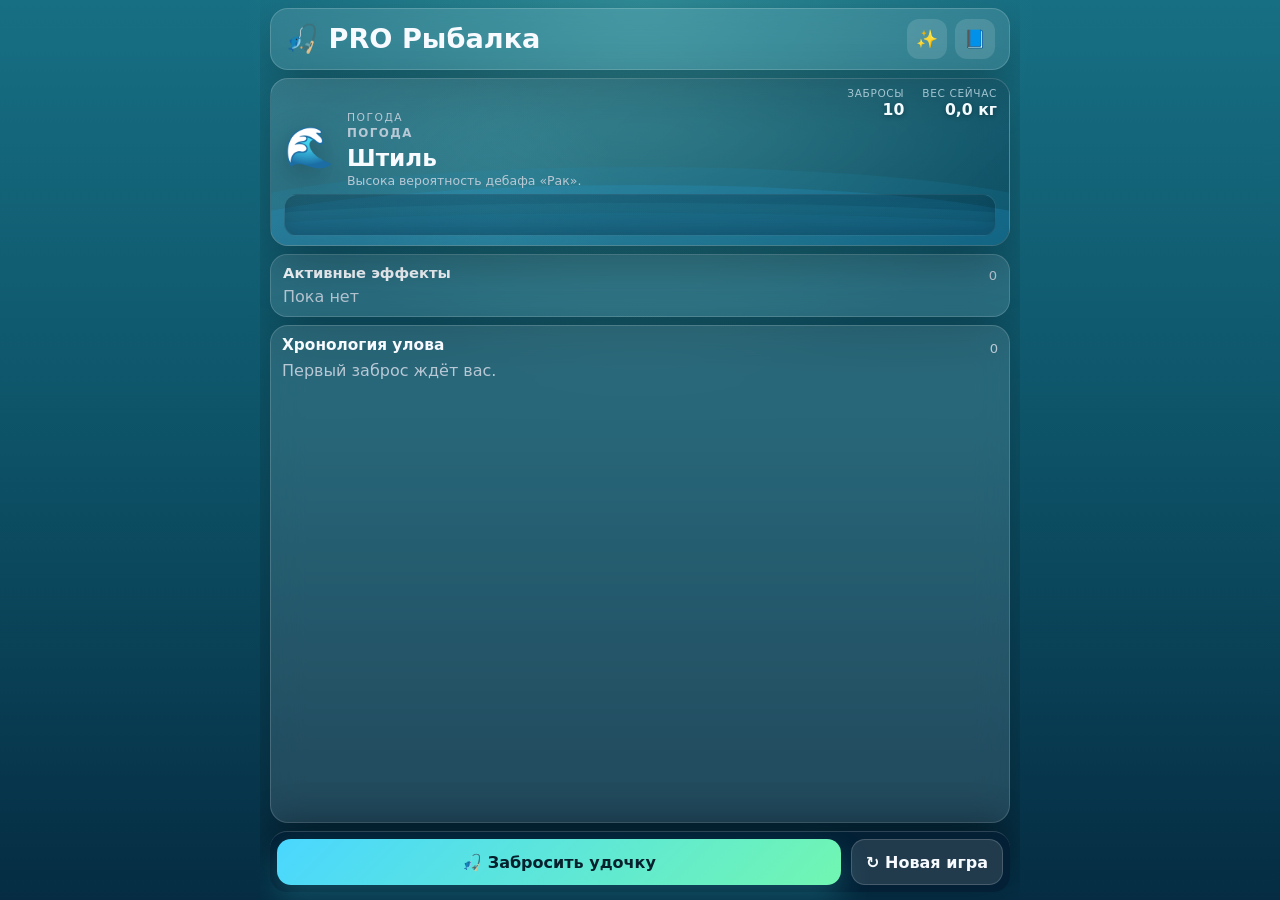
==== index.html @ 95c9e688 "Add files via upload" ====
<!doctype html>
<html lang="ru">
<head>
  <meta charset="UTF-8" />
  <meta name="viewport" content="width=device-width, initial-scale=1, viewport-fit=cover" />
  <meta name="theme-color" content="#071b2d" />
  <title>PRO Рыбалка</title>
  <link rel="stylesheet" href="style.css" />
  <script src="https://telegram.org/js/telegram-web-app.js"></script>
</head>
<body>
  <main class="app-shell">
    <header class="topbar glass">
      <div>
        <p class="eyebrow">Telegram Mini App • Browser</p>
        <h1>🎣 PRO Рыбалка</h1>
      </div>
      <div class="header-actions">
        <button id="motionBtn" class="icon-btn motion-btn" aria-label="Уменьшить анимации" title="Уменьшить анимации">✨</button>
        <button id="guideBtn" class="icon-btn" aria-label="Открыть справочник">📘</button>
      </div>
    </header>

    <section id="lakeCard" class="lake-card glass merged-weather-card">
      <div class="ambient-layer" aria-hidden="true">
        <span class="bubble bubble-1"></span><span class="bubble bubble-2"></span><span class="bubble bubble-3"></span>
        <span class="fish-shadow fish-shadow-1">◆</span><span class="fish-shadow fish-shadow-2">◆</span>
      </div>
      <div id="castArc" class="cast-arc" aria-hidden="true"></div>
      <div id="splash" class="splash" aria-hidden="true">💦</div>
      <div class="lake-stat-strip" aria-label="Статистика игровой сессии">
        <div class="lake-stat lake-stat-casts"><span>Забросы</span><strong id="castsLabel">10</strong></div>
        <div class="lake-stat lake-stat-weight"><span>Вес сейчас</span><strong id="weightLabel">0,0 кг</strong></div>
      </div>
      <div class="weather-main">
        <div id="weatherScene" class="weather-scene" aria-hidden="true">☀️</div>
        <div class="weather-copy">
          <span class="weather-kicker">Погода</span>
          <h2 id="weatherTitle">Солнечно</h2>
          <p id="weatherDescription">Высока вероятность встретить чайку.</p>
        </div>
      </div>
      <div id="arcadeLayer" class="arcade-track" aria-label="Дополнительная аркадная рыбалка">
        <span id="arcadeStatus" class="arcade-catch-status" role="status" aria-live="polite"></span>
        <span class="arcade-track-water" aria-hidden="true"></span>
      </div>
      <span id="weatherLabel" class="visually-hidden">—</span>
    </section>

    <section class="actions cast-panel">
      <button id="castBtn" class="primary-btn">🎣 Забросить удочку</button>
      <button id="restartBtn" class="secondary-btn">↻ Новая игра</button>
    </section>

    <section class="inventory glass">
      <div class="section-heading">
        <h2>Активные эффекты</h2>
        <span id="effectCount">0</span>
      </div>
      <div id="effectsList" class="chips"><span class="muted">Пока нет</span></div>
    </section>

    <section class="history glass">
      <div class="section-heading">
        <h2>Хронология улова</h2>
        <span id="historyCount">0</span>
      </div>
      <div id="historyScroll" class="history-scroll">
        <ol id="historyList" class="history-list"></ol>
        <div id="emptyHistory" class="empty-state">Первый заброс ждёт вас.</div>
        <div id="resultCard" class="result-card hidden"></div>
      </div>
    </section>
  </main>


  <dialog id="guideDialog" class="modal">
    <div class="modal-card wide">
      <button class="close-btn" data-close="guideDialog" aria-label="Закрыть">×</button>
      <h2>Справочник</h2>
      <nav id="guideTabs" class="tabs"></nav>
      <div id="guideContent" class="guide-content"></div>
    </div>
  </dialog>

  <dialog id="choiceDialog" class="modal">
    <div class="modal-card">
      <h2 id="choiceTitle">Выбор</h2>
      <p id="choiceText"></p>
      <div id="choiceButtons" class="choice-buttons"></div>
    </div>
  </dialog>

  <div id="effectOverlay" class="effect-overlay" aria-hidden="true">
    <div id="effectBackdrop" class="effect-backdrop"></div>
    <div id="effectParticles" class="effect-particles"></div>
    <div id="effectIcon" class="effect-icon"></div>
    <div id="effectTitle" class="effect-title"></div>
    <div id="effectSubtitle" class="effect-subtitle"></div>
  </div>
  <div id="weatherFx" class="weather-fx" aria-hidden="true"></div>
  <div id="toast" class="toast" role="status" aria-live="polite"></div>

  <script src="script.js"></script>
</body>
</html>
---- style.css ----
:root {
  color-scheme: dark;
  --bg: #071b2d;
  --bg-soft: #0d2940;
  --card: rgba(255,255,255,.11);
  --line: rgba(255,255,255,.17);
  --text: #f7fbff;
  --muted: #b9c8d5;
  --accent: #4ad7ff;
  --accent-2: #71f6b1;
  --danger: #ff6464;
  --shadow: 0 18px 50px rgba(0,0,0,.28);
}
* { box-sizing: border-box; }
html { min-height: 100%; background: var(--bg); }
body {
  margin: 0;
  min-height: 100vh;
  min-height: var(--tg-viewport-stable-height, 100vh);
  font-family: Inter, ui-sans-serif, system-ui, -apple-system, BlinkMacSystemFont, "Segoe UI", sans-serif;
  color: var(--tg-theme-text-color, var(--text));
  background:
    radial-gradient(circle at 20% 0%, rgba(65,190,255,.26), transparent 34%),
    radial-gradient(circle at 90% 18%, rgba(113,246,177,.15), transparent 30%),
    linear-gradient(180deg, var(--tg-theme-bg-color, #071b2d), #06131f 78%);
}
button { font: inherit; }
button:focus-visible { outline: 3px solid rgba(74,215,255,.55); outline-offset: 2px; }
.app-shell { width: min(760px, 100%); margin: 0 auto; padding: calc(14px + env(safe-area-inset-top)) 14px calc(118px + env(safe-area-inset-bottom)); }
.glass { background: var(--card); border: 1px solid var(--line); backdrop-filter: blur(16px); -webkit-backdrop-filter: blur(16px); box-shadow: var(--shadow); }
.topbar { display: flex; justify-content: space-between; gap: 14px; align-items: center; border-radius: 22px; padding: 16px 18px; }
h1,h2,p { margin-top: 0; }
h1 { margin-bottom: 0; font-size: clamp(1.55rem, 5vw, 2.2rem); }
.eyebrow { margin-bottom: 5px; color: var(--muted); font-size: .74rem; text-transform: uppercase; letter-spacing: .12em; }
.icon-btn,.close-btn { border: 0; cursor: pointer; color: white; background: rgba(255,255,255,.13); }
.icon-btn { width: 48px; height: 48px; border-radius: 15px; font-size: 1.35rem; }
.status-grid { display: grid; grid-template-columns: repeat(3, 1fr); gap: 10px; margin: 12px 0; }
.sticky-status { position: sticky; top: env(safe-area-inset-top, 0); z-index: 55; padding: 8px; margin-inline: -8px; border-radius: 20px; background: rgba(5,38,65,.88); border: 1px solid rgba(255,255,255,.13); backdrop-filter: blur(14px); -webkit-backdrop-filter: blur(14px); box-shadow: 0 10px 28px rgba(0,0,0,.24); }
.status-card { border-radius: 18px; padding: 13px; min-width: 0; }
.status-card span { display: block; color: var(--muted); font-size: .77rem; margin-bottom: 4px; }
.status-card strong { display: block; overflow: hidden; text-overflow: ellipsis; white-space: nowrap; }
.lake-card { position: relative; overflow: hidden; min-height: 160px; display: flex; align-items: center; gap: 18px; padding: 22px; border-radius: 24px; }
.lake-card::after { content:""; position:absolute; inset:auto -10% -55px; height:115px; border-radius:50%; background:rgba(32,151,199,.34); box-shadow: 0 -18px 0 rgba(30,139,181,.15); }
.lake-card > * { position: relative; z-index: 1; }
.weather-scene { font-size: 4rem; filter: drop-shadow(0 8px 14px rgba(0,0,0,.25)); }
.lake-card h2 { margin-bottom: 5px; }
.lake-card p { color: var(--muted); margin-bottom: 0; line-height: 1.45; }
.actions { display:grid; grid-template-columns: 1fr auto; gap: 10px; margin: 12px 0; }
.cast-panel { position: fixed; left: 50%; bottom: 0; z-index: 65; width: min(760px, 100%); transform: translateX(-50%); margin: 0; padding: 10px 14px calc(10px + env(safe-area-inset-bottom, 0)); background: rgba(4,32,54,.94); border-top: 1px solid rgba(255,255,255,.16); backdrop-filter: blur(15px); -webkit-backdrop-filter: blur(15px); box-shadow: 0 -12px 34px rgba(0,0,0,.3); }
body.game-finished .cast-panel { display:none; }
body.test-build.game-finished .cast-panel { display:grid; grid-template-columns:0 1fr; }
body.test-build.game-finished #castBtn { visibility:hidden; pointer-events:none; min-width:0; padding:0; border:0; }
body.game-finished .app-shell { padding-bottom: calc(30px + env(safe-area-inset-bottom)); }
.primary-btn,.secondary-btn { border:0; border-radius:18px; min-height:56px; padding: 13px 18px; font-weight:800; cursor:pointer; transition: transform .16s ease, filter .16s ease, opacity .16s ease; }
.primary-btn { color:#04202d; background:linear-gradient(135deg, var(--accent), var(--accent-2)); box-shadow:0 14px 30px rgba(60,218,227,.23); }
.secondary-btn { color:var(--text); background:rgba(255,255,255,.12); border:1px solid var(--line); }
.primary-btn:active,.secondary-btn:active { transform:scale(.98); }
.primary-btn:disabled { opacity:.45; cursor:not-allowed; }
.inventory,.history { border-radius:22px; padding:17px; margin-top:12px; }
.section-heading { display:flex; align-items:center; justify-content:space-between; gap:12px; }
.section-heading h2 { margin-bottom:12px; font-size:1.05rem; }
.section-heading span { color:var(--muted); font-size:.82rem; }
.chips { display:flex; flex-wrap:wrap; gap:7px; }
.chip { padding:7px 9px; border-radius:999px; font-size:.78rem; background:rgba(255,255,255,.12); border:1px solid var(--line); }
.muted,.empty-state { color:var(--muted); }
.history-scroll { max-height: 46vh; min-height: 120px; overflow-y: auto; overscroll-behavior: contain; scroll-behavior: smooth; padding-right: 4px; scrollbar-gutter: stable; }
.history-list { list-style:none; margin:0; padding:0; display:grid; gap:8px; }
.history-item { position:relative; overflow:hidden; border-left:4px solid rgba(255,255,255,.34); background:rgba(0,0,0,.13); border-radius:13px; padding:11px 12px; line-height:1.4; animation:rise .25s ease both; }
.history-item small { display:block; color:var(--muted); margin-top:3px; }
.type-fish { color:#fff; text-shadow:-1px -1px 0 #000,1px -1px 0 #000,-1px 1px 0 #000,1px 1px 0 #000; border-left-color:#fff; }
.history-item.type-fish.is-eaten { color:#6f7b84; border-left-color:#4c5962; background:rgba(3,10,16,.48); opacity:.82; filter:saturate(.25) brightness(.7); text-shadow:0 1px 1px #000; }
.history-item.type-fish.is-eaten strong { text-decoration:line-through; text-decoration-thickness:1px; }
.history-item.type-fish.is-eaten small { color:#65717a; }
.type-trash { color:#b9b9b9; border-left-color:#858585; }
.type-bonus { color:#70f49d; text-shadow:0 1px 0 #000; border-left-color:#70f49d; }
.type-epic { color:#c78aff; text-shadow:0 1px 0 #000; border-left-color:#bd66ff; }
.type-legendary { color:#ff9b43; text-shadow:0 1px 0 #000; border-left-color:#ff8d2e; }
.type-debuff { color:#ff6d6d; text-shadow:0 1px 0 #000; border-left-color:#ff4d4d; }
.type-event { color:#ffe178; border-left-color:#ffe178; }
.gold-add { display:inline-block; color:#aaff9a; font-weight:950; text-shadow:0 2px 5px #001; animation:goldGainInline .95s ease-out both; }
.result-card { margin-top:16px; padding:18px; border-radius:18px; color:#15222b; background:rgba(255,255,255,.88); box-shadow:0 14px 32px rgba(0,0,0,.2); }
.result-card h3 { margin:0 0 8px; font-size:1.3rem; }
.result-card ul { padding-left:20px; }
.hidden { display:none !important; }
.modal { width:100%; max-width:none; height:100%; max-height:none; border:0; padding:12px; background:rgba(1,9,15,.66); color:var(--text); }
.modal::backdrop { background:rgba(1,9,15,.7); backdrop-filter:blur(5px); }
.modal[open] { display:grid; place-items:center; }
.modal-card { width:min(520px,100%); max-height:min(86vh,760px); overflow:auto; position:relative; border-radius:24px; padding:22px; background:#102b40; border:1px solid rgba(255,255,255,.18); box-shadow:var(--shadow); }
.modal-card.wide { width:min(720px,100%); }
.close-btn { position:sticky; float:right; top:0; width:38px; height:38px; border-radius:12px; font-size:1.5rem; z-index:3; }
.tabs { display:flex; gap:7px; overflow-x:auto; padding-bottom:9px; margin-bottom:10px; scrollbar-width:none; }
.tabs button { flex:0 0 auto; border:1px solid var(--line); border-radius:999px; color:var(--text); background:rgba(255,255,255,.08); padding:8px 11px; cursor:pointer; }
.tabs button.active { color:#05202d; background:var(--accent-2); }
.guide-content { line-height:1.52; }
.guide-content article { background:rgba(255,255,255,.07); border:1px solid rgba(255,255,255,.1); border-radius:15px; padding:13px; margin:8px 0; }
.guide-content h3 { margin:0 0 4px; font-size:1rem; }
.guide-content p { margin:0; color:#d1dce5; }
.choice-buttons { display:grid; gap:9px; margin-top:16px; }
.choice-buttons button { min-height:48px; border:0; border-radius:14px; cursor:pointer; font-weight:750; color:#06202e; background:linear-gradient(135deg,var(--accent),var(--accent-2)); }
.toast { position:fixed; z-index:99; left:50%; bottom:calc(20px + env(safe-area-inset-bottom)); transform:translate(-50%,30px); opacity:0; width:min(90%,520px); pointer-events:none; padding:12px 16px; border-radius:15px; background:#f8fbff; color:#112330; box-shadow:var(--shadow); transition:.22s ease; text-align:center; font-weight:700; }
.toast.show { opacity:1; transform:translate(-50%,0); }
@keyframes rise { from { opacity:0; transform:translateY(6px); } }
@media (max-width:560px) {
  .status-grid { grid-template-columns:1fr 1fr; }
  .status-card:first-child { grid-column:1 / -1; }
  .actions { grid-template-columns:1fr; }
  .lake-card { align-items:flex-start; }
  .weather-scene { font-size:3.2rem; }
}

/* Итог игровой сессии */
.result-card {
  text-align: center;
  color: #f4fdff;
  background:
    radial-gradient(circle at 18% 15%, rgba(91, 220, 255, .28), transparent 34%),
    linear-gradient(135deg, rgba(8, 82, 170, .78), rgba(0, 190, 176, .68));
  border: 1px solid rgba(173, 246, 255, .45);
  backdrop-filter: blur(14px);
  -webkit-backdrop-filter: blur(14px);
  box-shadow: 0 18px 42px rgba(0, 28, 67, .38), inset 0 1px 0 rgba(255,255,255,.24);
}
.result-card h3 { font-size: clamp(1.35rem, 5vw, 1.85rem); text-shadow: 0 2px 8px rgba(0,0,0,.42); }
.result-achievements-title { margin-top: 14px; font-size: 1.12rem; font-weight: 900; }
.result-achievements { list-style: none; padding: 0; margin: 10px 0 14px; display: grid; gap: 7px; }
.result-achievements li { color: #ffd34e; font-weight: 900; text-shadow: -1px -1px 0 #4b3200, 1px -1px 0 #4b3200, -1px 1px 0 #4b3200, 1px 1px 0 #4b3200; }
.result-none { margin: 9px 0 15px; color: rgba(255,255,255,.85); }
.result-date {
  display: inline-block;
  max-width: 100%;
  margin-top: 14px;
  padding: 10px 16px;
  border-radius: 14px;
  font-size: clamp(1rem, 4vw, 1.15rem);
  font-weight: 900;
  line-height: 1.35;
  color: #073b5c;
  background: rgba(235, 241, 244, .90);
  border: 1px solid rgba(7, 59, 92, .25);
  text-shadow:
    0 1px 0 rgba(255, 255, 255, .90),
    0 1px 2px rgba(0, 0, 0, .20);
  box-shadow:
    inset 0 1px 0 rgba(255, 255, 255, .70),
    0 5px 14px rgba(0, 32, 58, .18);
}
.type-weather { color:#ffe178; border-left-color:#ffcb38; }
.type-angus { color:#ffd29a; border-left-color:#c98c48; }
.secondary-btn:disabled { opacity:.45; cursor:not-allowed; }

/* Визуальные эффекты */
.header-actions { display:flex; gap:8px; }
.motion-btn.is-reduced { filter:grayscale(1); opacity:.66; }
body { overflow-x:hidden; }
body::before { content:""; position:fixed; inset:0; pointer-events:none; z-index:-1; opacity:.55; background:linear-gradient(120deg, transparent 0 45%, rgba(83,222,255,.08) 50%, transparent 55%); background-size:240% 100%; animation:waterShimmer 9s linear infinite; }
.lake-card { isolation:isolate; transition:background .55s ease, box-shadow .55s ease, transform .35s ease; }
.lake-card::before { content:""; position:absolute; inset:0; z-index:0; opacity:.42; background:radial-gradient(circle at 30% 80%, rgba(110,241,255,.18), transparent 25%); animation:lakeGlow 4s ease-in-out infinite; }
.ambient-layer { position:absolute; inset:0; z-index:0; overflow:hidden; pointer-events:none; }
.bubble { position:absolute; bottom:-18px; width:9px; height:9px; border:1px solid rgba(210,250,255,.65); border-radius:50%; animation:bubbleRise 6s linear infinite; }
.bubble-1 { left:18%; animation-delay:-1s; }
.bubble-2 { left:68%; width:13px; height:13px; animation-delay:-3.5s; animation-duration:8s; }
.bubble-3 { left:84%; width:6px; height:6px; animation-delay:-5s; animation-duration:5s; }
.fish-shadow { position:absolute; bottom:14px; opacity:.18; color:#b5f7ff; font-size:1.1rem; transform:scaleX(2.4) rotate(8deg); animation:swim 10s linear infinite; }
.fish-shadow-1 { left:-12%; }
.fish-shadow-2 { left:-20%; bottom:38px; animation-delay:-5s; animation-duration:14s; }
.cast-arc { position:absolute; z-index:3; width:150px; height:100px; right:28%; top:18px; border-top:3px solid rgba(224,250,255,.9); border-radius:50%; opacity:0; transform:rotate(-20deg) scale(.4); transform-origin:right bottom; }
.splash { position:absolute; z-index:4; right:18%; bottom:22px; font-size:2rem; opacity:0; filter:drop-shadow(0 5px 8px rgba(0,0,0,.35)); }
.lake-card.is-casting { animation:rodTug .7s ease; }
.lake-card.is-casting .cast-arc { animation:castArc .72s ease-out; }
.lake-card.is-casting .splash { animation:splashPop .8s .35s ease-out; }
.primary-btn.is-casting { animation:buttonCast .7s ease; }
.primary-btn.is-casting::after { content:""; position:absolute; inset:-5px; border-radius:22px; border:2px solid rgba(94,242,255,.7); animation:ring .7s ease-out; }
.primary-btn { position:relative; overflow:visible; }
.history-item.is-new { animation:historyReveal .55s cubic-bezier(.2,.8,.2,1) both; }
.history-item.type-fish.is-new { box-shadow:0 0 24px rgba(255,255,255,.17); }
.history-item.type-bonus.is-new { box-shadow:0 0 28px rgba(91,255,152,.2); }
.history-item.type-debuff.is-new { animation:historyReveal .4s ease both, dangerShake .35s .18s ease; box-shadow:0 0 28px rgba(255,74,74,.22); }
.history-item.type-epic.is-new { box-shadow:0 0 30px rgba(187,87,255,.3); }
.history-item.type-legendary.is-new { box-shadow:0 0 34px rgba(255,147,45,.35); }
.weather-scene.weather-pop { animation:weatherIconPop .75s ease; }
.weather-fx { position:fixed; inset:0; z-index:70; pointer-events:none; opacity:0; }
.weather-fx.show { animation:weatherFlash 1s ease both; }
.weather-fx.rain, .weather-fx.thunder, .weather-fx.storm { background-image:repeating-linear-gradient(100deg, transparent 0 18px, rgba(190,235,255,.22) 19px 21px, transparent 22px 34px); background-size:160% 160%; animation:rainSweep 1.1s linear both; }
.weather-fx.golden { background:radial-gradient(circle at 50% 60%, rgba(255,208,78,.48), transparent 52%); }
.weather-fx.fog { background:linear-gradient(90deg, transparent, rgba(235,248,255,.56), transparent); animation:fogSweep 1.2s ease both; }
.weather-fx.eclipse { background:radial-gradient(circle at 50% 30%, transparent 0 8%, rgba(5,8,20,.75) 11% 100%); }
.weather-fx.sunny { background:radial-gradient(circle at 74% 10%, rgba(255,231,115,.5), transparent 35%); }
.weather-fx.calm { background:linear-gradient(180deg, transparent 45%, rgba(76,209,234,.22) 46% 58%, transparent 59%); }
.effect-overlay { position:fixed; inset:0; z-index:90; display:grid; place-items:center; pointer-events:none; opacity:0; visibility:hidden; }
.effect-overlay.show { opacity:1; visibility:visible; }
.effect-backdrop { position:absolute; inset:0; background:rgba(0,10,22,.64); backdrop-filter:blur(4px); -webkit-backdrop-filter:blur(4px); }
.effect-overlay.minor .effect-backdrop { background:rgba(0,12,22,.25); backdrop-filter:blur(1px); }
.effect-icon,.effect-title,.effect-subtitle { position:relative; z-index:2; text-align:center; }
.effect-icon { font-size:clamp(4rem,18vw,8rem); filter:drop-shadow(0 12px 28px rgba(0,0,0,.45)); animation:iconReveal .85s cubic-bezier(.2,.9,.2,1); }
.effect-title { margin-top:12px; padding:0 20px; font-size:clamp(1.25rem,6vw,2.35rem); font-weight:950; letter-spacing:.04em; text-shadow:0 4px 18px rgba(0,0,0,.7); animation:titleReveal .7s .12s both; }
.effect-subtitle { max-width:90%; margin-top:7px; color:#dcf8ff; font-weight:700; animation:titleReveal .7s .2s both; }
.effect-overlay.epic .effect-backdrop { background:radial-gradient(circle, rgba(130,36,188,.42), rgba(0,7,18,.82)); }
.effect-overlay.legendary .effect-backdrop { background:radial-gradient(circle, rgba(255,139,30,.42), rgba(22,8,0,.86)); }
.effect-overlay.giant .effect-backdrop { background:radial-gradient(circle at 50% 80%, rgba(29,147,202,.5), rgba(0,7,16,.8)); }
.effect-overlay.debuff .effect-backdrop { background:radial-gradient(circle, rgba(180,20,35,.34), rgba(10,0,3,.72)); }
.effect-overlay.angus .effect-backdrop { background:linear-gradient(135deg, rgba(17,34,42,.82), rgba(78,54,26,.7)); }
.effect-overlay.achievement .effect-backdrop { background:radial-gradient(circle, rgba(0,183,173,.36), rgba(0,17,38,.82)); }
.effect-particles { position:absolute; inset:0; z-index:1; overflow:hidden; }
.particle { position:absolute; left:50%; top:50%; font-size:1.4rem; animation:particleBurst 1.25s ease-out both; transform-origin:center; }
.result-card.is-revealing { animation:resultReveal .8s cubic-bezier(.16,.8,.2,1) both; }
.result-card.is-revealing .result-achievements li { animation:achievementLine .55s ease both; animation-delay:calc(var(--i) * 80ms + 350ms); }
.result-total-number { display:inline-block; min-width:4ch; }

body.reduce-motion *, body.reduce-motion *::before, body.reduce-motion *::after { animation-duration:.001ms !important; animation-iteration-count:1 !important; transition-duration:.001ms !important; }
body.reduce-motion .bubble, body.reduce-motion .fish-shadow, body.reduce-motion::before { display:none; }
@keyframes waterShimmer { to { background-position:-240% 0; } }
@keyframes lakeGlow { 50% { opacity:.75; transform:scale(1.05); } }
@keyframes bubbleRise { to { transform:translateY(-210px) scale(1.5); opacity:0; } }
@keyframes swim { to { left:115%; transform:scaleX(2.4) rotate(-6deg); } }
@keyframes rodTug { 35% { transform:rotate(-1.2deg) scale(1.01); } 70% { transform:rotate(.6deg); } }
@keyframes castArc { 0%{opacity:0;transform:rotate(-35deg) scale(.25)} 35%{opacity:1} 100%{opacity:0;transform:rotate(12deg) scale(1.15)} }
@keyframes splashPop { 0%{opacity:0;transform:translateY(12px) scale(.3)} 45%{opacity:1;transform:translateY(-8px) scale(1.25)} 100%{opacity:0;transform:translateY(-22px) scale(.85)} }
@keyframes buttonCast { 35%{transform:translateY(2px) scale(.97)} 70%{transform:translateY(-2px) scale(1.02)} }
@keyframes ring { to{opacity:0;transform:scale(1.18)} }
@keyframes historyReveal { from{opacity:0;transform:translateY(18px) scale(.97)} 65%{transform:translateY(-2px) scale(1.01)} }
@keyframes dangerShake { 25%{transform:translateX(-5px)} 50%{transform:translateX(5px)} 75%{transform:translateX(-3px)} }
@keyframes weatherIconPop { 50%{transform:scale(1.35) rotate(8deg)} }
@keyframes weatherFlash { 0%{opacity:0} 35%{opacity:1} 100%{opacity:0} }
@keyframes rainSweep { 0%{opacity:0;background-position:0 -80%} 25%{opacity:.85} 100%{opacity:0;background-position:-40% 100%} }
@keyframes fogSweep { 0%{opacity:0;transform:translateX(-50%)} 50%{opacity:.9} 100%{opacity:0;transform:translateX(50%)} }
@keyframes iconReveal { 0%{opacity:0;transform:scale(.15) rotate(-12deg)} 65%{opacity:1;transform:scale(1.18) rotate(4deg)} 100%{transform:scale(1)} }
@keyframes titleReveal { from{opacity:0;transform:translateY(16px)} to{opacity:1;transform:none} }
@keyframes particleBurst { from{opacity:0;transform:translate(calc(-50% + var(--sx)),calc(-50% + var(--sy))) scale(.55) rotate(0)} 18%{opacity:1} to{opacity:0;transform:translate(calc(-50% + var(--sx)),calc(-50% + var(--sy))) rotate(var(--r)) translateX(var(--d)) scale(.4)} }
@keyframes resultReveal { from{opacity:0;transform:translateY(24px) scale(.96)} to{opacity:1;transform:none} }
@keyframes achievementLine { from{opacity:0;transform:translateY(9px) scale(.98)} to{opacity:1;transform:none} }
@keyframes goldGainInline { 0%{opacity:0;transform:translateY(9px) scale(.72)} 45%{opacity:1;transform:translateY(-2px) scale(1.14)} 100%{opacity:1;transform:none} }
@media (max-width:560px) {
  .header-actions{gap:5px}.icon-btn{width:44px;height:44px}.effect-icon{font-size:4.8rem}.effect-title{font-size:1.45rem}
  .sticky-status { gap:6px; padding:6px; margin-inline:-6px; }
  .status-card { padding:9px 8px; border-radius:14px; text-align:center; }
  .status-card span { font-size:.68rem; }
  .status-card strong { font-size:.9rem; }
  .history-scroll { max-height: 44vh; }
  .cast-panel { grid-template-columns:1fr auto; padding-inline:10px; }
  .cast-panel .secondary-btn { min-width:54px; padding-inline:12px; font-size:0; }
  .cast-panel .secondary-btn::before { content:"↻"; font-size:1.15rem; }
}
@media (min-width:761px) { .cast-panel { border-radius:22px 22px 0 0; } }


/* Погодные темы интерфейса */
body {
  transition: background 900ms ease, color 450ms ease;
  background-attachment: fixed;
}
body[data-weather="sunny"] { background:radial-gradient(circle at 78% 7%,rgba(255,220,89,.34),transparent 30%),linear-gradient(180deg,#17659a 0%,#0b476f 45%,#06283f 100%); }
body[data-weather="rain"] { background:radial-gradient(circle at 20% 4%,rgba(169,211,235,.18),transparent 28%),linear-gradient(180deg,#3d6078 0%,#183d56 48%,#071e31 100%); }
body[data-weather="calm"] { background:radial-gradient(circle at 50% 0%,rgba(126,240,224,.24),transparent 36%),linear-gradient(180deg,#176f83 0%,#0d5267 50%,#052c42 100%); }
body[data-weather="golden"] { background:radial-gradient(circle at 76% 4%,rgba(255,208,79,.48),transparent 32%),linear-gradient(180deg,#b85c48 0%,#75466b 42%,#153b61 100%); }
body[data-weather="fog"] { background:radial-gradient(circle at 50% 6%,rgba(245,253,255,.32),transparent 42%),linear-gradient(180deg,#6c8491 0%,#425f70 48%,#18384d 100%); }
body[data-weather="eclipse"] { background:radial-gradient(circle at 76% 8%,rgba(237,208,112,.18) 0 5%,rgba(5,7,20,.82) 8% 24%,transparent 30%),linear-gradient(180deg,#17182d 0%,#101d36 52%,#061321 100%); }
body[data-weather="thunder"] { background:radial-gradient(circle at 20% 6%,rgba(177,181,255,.22),transparent 26%),linear-gradient(180deg,#30334f 0%,#17253d 48%,#071829 100%); }
body[data-weather="storm"] { background:radial-gradient(circle at 75% 0%,rgba(163,212,223,.13),transparent 24%),linear-gradient(165deg,#263d49 0%,#102c3d 44%,#061621 100%); }
body[data-weather] .lake-card { background:linear-gradient(135deg,rgba(255,255,255,.13),rgba(0,27,47,.25)); }

/* Смена погоды отделена от легендарных предметов */
.type-weather {
  color:#72e8ff;
  border-left-color:#36cce8;
  background:linear-gradient(90deg,rgba(22,163,195,.18),rgba(0,0,0,.12));
  text-shadow:0 1px 0 rgba(0,25,36,.9);
}

/* Спецэффекты событий */
.effect-overlay.bonus .effect-backdrop { background:radial-gradient(circle,rgba(36,205,128,.34),rgba(0,24,28,.58)); box-shadow:inset 0 0 54px rgba(101,255,181,.42); }
.effect-overlay[class*="debuff-"] .effect-backdrop { background:rgba(8,4,10,.5); box-shadow:inset 0 0 55px rgba(255,54,72,.48); }
.effect-overlay.debuff-seagull .effect-backdrop::after { content:"🪶"; position:absolute; left:-12%; top:25%; font-size:4rem; animation:featherFly 1s ease-out both; filter:drop-shadow(0 8px 8px rgba(0,0,0,.45)); }
.effect-overlay.debuff-crab .effect-backdrop::before,.effect-overlay.debuff-crab .effect-backdrop::after { content:"🦀"; position:absolute; top:50%; font-size:5rem; transform:translateY(-50%); animation:clawSqueeze .9s ease-in-out both; }
.effect-overlay.debuff-crab .effect-backdrop::before { left:-8px; }
.effect-overlay.debuff-crab .effect-backdrop::after { right:-8px; transform:translateY(-50%) scaleX(-1); }
.effect-overlay.debuff-duck .effect-backdrop::after { content:"🦆  🦆  🦆"; position:absolute; left:-45%; top:32%; white-space:nowrap; font-size:3rem; animation:duckPass 1s linear both; }
.effect-overlay.debuff-octopus .effect-backdrop::before,.effect-overlay.debuff-octopus .effect-backdrop::after { content:"〰️"; position:absolute; bottom:9%; font-size:8rem; color:#c36aff; filter:drop-shadow(0 0 18px #7b24ad); animation:tentacleWrap .95s ease both; }
.effect-overlay.debuff-octopus .effect-backdrop::before { left:-4%; transform:rotate(24deg); }
.effect-overlay.debuff-octopus .effect-backdrop::after { right:-4%; transform:rotate(-24deg) scaleX(-1); }
.effect-overlay.debuff-orca .effect-backdrop::after { content:""; position:absolute; left:-20%; right:-20%; bottom:-10%; height:46%; background:linear-gradient(180deg,rgba(30,167,211,.18),rgba(0,60,90,.82)); border-radius:50% 50% 0 0; animation:orcaWave 1.05s ease-in-out both; }
.effect-overlay.angus .effect-backdrop { animation:angusDusk 1.3s ease both; }

.guide-content article.angus-guide {
  background:linear-gradient(135deg,rgba(178,124,55,.24),rgba(35,113,122,.22));
  border:1px solid rgba(255,210,138,.46);
  box-shadow:inset 0 0 24px rgba(255,194,91,.09),0 8px 22px rgba(0,0,0,.16);
}
.guide-content article.angus-guide h3 { color:#ffd692; text-shadow:0 2px 6px rgba(0,0,0,.5); }

@keyframes featherFly { 0%{opacity:0;transform:translate(-10vw,-5vh) rotate(0)} 25%{opacity:1} 100%{opacity:0;transform:translate(125vw,34vh) rotate(620deg)} }
@keyframes clawSqueeze { 0%{opacity:0;translate:0 0;scale:.5} 45%{opacity:1;translate:35px 0;scale:1.12} 100%{opacity:0;translate:8px 0;scale:.9} }
@keyframes duckPass { 0%{opacity:0;transform:translateX(0) rotate(-6deg)} 15%{opacity:1} 100%{opacity:0;transform:translateX(155vw) rotate(5deg)} }
@keyframes tentacleWrap { 0%{opacity:0;translate:0 80px} 55%{opacity:1;translate:0 -30px} 100%{opacity:0;translate:0 0} }
@keyframes orcaWave { 0%{opacity:0;transform:translateY(80%) scaleX(.8)} 45%{opacity:1;transform:translateY(-35%) scaleX(1.1)} 100%{opacity:0;transform:translateY(-120%) scaleX(1.25)} }
@keyframes angusDusk { 0%{opacity:0} 35%{opacity:1;filter:sepia(.35)} 100%{opacity:1} }


/* Рыба, украденная Чайкой */
.history-item.type-fish.is-stolen { color:#78838d; border-left-color:#626d77; background:rgba(7,14,20,.44); opacity:.84; filter:saturate(.35) brightness(.76); text-shadow:0 1px 1px #000; }
.history-item.type-fish.is-stolen strong { text-decoration:line-through; text-decoration-thickness:1px; }
.history-item.type-fish.is-stolen small { color:#707a83; }

.embedded-fish-list { list-style:none; margin:10px 0 0; padding:0; display:grid; gap:8px; }
.embedded-fish-item { border-radius:12px; padding:8px 10px; background:rgba(255,255,255,.06); border:1px solid rgba(255,255,255,.08); }
.embedded-fish-main { display:flex; align-items:flex-start; gap:8px; flex-wrap:wrap; }
.embedded-fish-icon { flex:0 0 auto; }
.embedded-fish-name { font-weight:800; color:#eef8ff; }
.embedded-fish-status { margin-left:auto; font-size:.78rem; font-weight:800; color:#dbe8f2; background:rgba(0,0,0,.18); border-radius:999px; padding:2px 8px; }
.embedded-fish-tags { display:block; margin-top:4px; color:#a9bfd0; }
.embedded-fish-item.is-eaten { color:#6f7b84; background:rgba(3,10,16,.4); border-color:rgba(120,140,150,.18); filter:saturate(.35) brightness(.78); }
.embedded-fish-item.is-eaten .embedded-fish-name { color:#7d8891; text-decoration:line-through; text-decoration-thickness:1px; }
.embedded-fish-item.is-eaten .embedded-fish-tags { color:#6f7b84; }
.embedded-fish-item.is-stolen { color:#78838d; background:rgba(7,14,20,.38); border-color:rgba(124,138,148,.2); filter:saturate(.4) brightness(.8); }
.embedded-fish-item.is-stolen .embedded-fish-name { color:#808b94; text-decoration:line-through; text-decoration-thickness:1px; }
.embedded-fish-item.is-stolen .embedded-fish-tags { color:#75808a; }

/* Пояснение действия внутри той же карточки */
.history-detail { color:rgba(188,207,218,.84) !important; font-size:.78rem; font-weight:650; line-height:1.35; text-shadow:none; padding-right:5px; }
.type-bonus .history-detail { color:rgba(164,210,181,.86) !important; }
.type-debuff .history-detail { color:rgba(220,170,170,.86) !important; }
.type-epic .history-detail { color:rgba(197,174,213,.88) !important; }
.type-legendary .history-detail { color:rgba(224,190,157,.88) !important; }

/* Случайный силуэт рыбы в строке улова */
.catch-fish-shadow { position:absolute; right:-46px; top:50%; width:34px; height:16px; opacity:0; pointer-events:none; z-index:0; background:rgba(5,26,37,.42); border-radius:65% 42% 42% 65%; filter:blur(.35px); transform:translateY(-50%); }
.catch-fish-shadow::before { content:""; position:absolute; right:-10px; top:2px; border-top:6px solid transparent; border-bottom:6px solid transparent; border-left:11px solid rgba(5,26,37,.42); }
.catch-fish-shadow::after { content:""; position:absolute; left:7px; top:4px; width:4px; height:4px; border-radius:50%; background:rgba(180,231,238,.48); }
.catch-fish-shadow.swim { animation:historyFishSwim 1.8s cubic-bezier(.35,.02,.25,1) both; }
@keyframes historyFishSwim { 0%{opacity:0;transform:translate(0,-50%) scaleX(1)} 12%{opacity:.48} 48%{opacity:.56;transform:translate(-78px,-50%) scaleX(1)} 54%{opacity:.6;transform:translate(-82px,-50%) scaleX(-1)} 100%{opacity:0;transform:translate(70px,-50%) scaleX(-1)} }

/* Карточка смены погоды в палитре соответствующего режима */
.type-weather { color:#ecfbff; text-shadow:0 1px 2px rgba(0,0,0,.9); }
.type-weather.weather-sunny { border-left-color:#ffd85e; background:linear-gradient(90deg,rgba(201,139,28,.42),rgba(14,67,91,.32)); }
.type-weather.weather-rain { border-left-color:#91c9e7; background:linear-gradient(90deg,rgba(61,96,120,.58),rgba(8,45,67,.34)); }
.type-weather.weather-calm { border-left-color:#74e3d7; background:linear-gradient(90deg,rgba(23,111,131,.52),rgba(5,56,72,.34)); }
.type-weather.weather-golden { border-left-color:#ffc75c; background:linear-gradient(90deg,rgba(184,92,72,.58),rgba(70,55,91,.38)); }
.type-weather.weather-fog { border-left-color:#c7dce6; background:linear-gradient(90deg,rgba(108,132,145,.58),rgba(30,68,86,.38)); }
.type-weather.weather-eclipse { border-left-color:#b8a5ff; background:linear-gradient(90deg,rgba(36,31,67,.68),rgba(8,21,38,.5)); }
.type-weather.weather-thunder { border-left-color:#9ca7ff; background:linear-gradient(90deg,rgba(48,51,79,.7),rgba(13,35,57,.46)); }
.type-weather.weather-storm { border-left-color:#81b8c8; background:linear-gradient(90deg,rgba(38,61,73,.74),rgba(5,28,41,.5)); }
.type-weather .history-detail { color:rgba(220,242,248,.82) !important; }


/* Оптимизация верхних блоков и объединение погодного статуса с крупным блоком */
.sticky-status { grid-template-columns: repeat(2, minmax(0,1fr)) !important; gap: 10px; }
.sticky-status .status-card:first-child { display:none !important; }
.lake-card { min-height: 138px; padding: 16px 18px; gap: 14px; }
#weatherTitle::before { content:'Погода'; display:block; margin-bottom:4px; color:var(--muted); font-size:.74rem; text-transform:uppercase; letter-spacing:.12em; }
.weather-scene { font-size: 3.55rem; }

/* Анимации компактных информационных карточек */
.status-card { position:relative; overflow:hidden; isolation:isolate; }
.status-card strong, .status-card span { position:relative; z-index:2; }
.sticky-status .status-card:nth-child(2)::before {
  content:''; position:absolute; inset:auto -8px -18px auto; width:84px; height:84px; border-radius:50%;
  background:radial-gradient(circle, rgba(109,223,255,.28), rgba(24,116,151,.08) 55%, transparent 70%);
  animation:castPondPulse 3.8s ease-in-out infinite;
}
.sticky-status .status-card:nth-child(2)::after {
  content:''; position:absolute; left:16px; bottom:10px; width:8px; height:8px; border-radius:50%;
  background:rgba(214,246,255,.75); box-shadow: 18px -14px 0 2px rgba(214,246,255,.42), 36px -3px 0 0 rgba(214,246,255,.58), 56px -20px 0 -1px rgba(214,246,255,.4);
  animation:castBubblesUp 4.2s linear infinite;
}
.sticky-status .status-card:nth-child(3)::before {
  content:''; position:absolute; right:-6px; top:-10px; width:72px; height:72px; border-radius:50%;
  background:radial-gradient(circle at 35% 35%, rgba(255,255,255,.28), rgba(97,232,188,.15) 45%, transparent 68%);
  animation:weightPulse 4.8s ease-in-out infinite;
}
.sticky-status .status-card:nth-child(3)::after {
  content:'≈'; position:absolute; right:18px; bottom:10px; font-size:1.8rem; font-weight:900; color:rgba(169,255,219,.35);
  text-shadow:0 0 12px rgba(96,228,255,.22); animation:weightRuneFloat 3.4s ease-in-out infinite;
}
@keyframes castPondPulse { 50% { transform:scale(1.08); opacity:.82; } }
@keyframes castBubblesUp { 0%{ transform:translateY(8px); opacity:.2; } 45%{ opacity:.88; } 100%{ transform:translateY(-32px); opacity:0; } }
@keyframes weightPulse { 50% { transform:scale(1.1) translate(-3px,2px); opacity:.88; } }
@keyframes weightRuneFloat { 50% { transform:translateY(-7px) scale(1.06); opacity:.82; } }

/* Универсальные случайные силуэты в хронологии */
.history-ambient { position:absolute; right:-42px; top:50%; opacity:0; pointer-events:none; z-index:0; user-select:none; }
.history-ambient.from-left { left:-42px; right:auto; }
.history-ambient.from-bottom { top:64%; }
.bonus-ambient, .epic-ambient, .legendary-ambient, .debuff-ambient { font-size:1.05rem; filter:blur(.15px); }
.bonus-ambient { color:rgba(137,255,186,.4); text-shadow:0 0 10px rgba(84,255,160,.22); }
.epic-ambient { color:rgba(206,141,255,.42); text-shadow:0 0 12px rgba(186,87,255,.24); }
.legendary-ambient { color:rgba(255,183,106,.46); text-shadow:0 0 12px rgba(255,150,53,.25); }
.debuff-ambient { color:rgba(205,223,233,.34); text-shadow:0 0 10px rgba(255,255,255,.12); }
.bonus-ambient.swim { animation:bonusOrbit 1.5s ease both; }
.epic-ambient.swim { animation:epicGlide 1.65s ease both; }
.legendary-ambient.swim { animation:legendarySweep 1.75s ease both; }
.debuff-seagull-ambient.swim { animation:seagullDive 1.45s cubic-bezier(.2,.75,.2,1) both; }
.debuff-seagull-ambient.from-bottom.swim { animation-name:seagullRise; }
.debuff-crab-ambient.swim { animation:crabPeek 1.7s ease-in-out both; }
.debuff-duck-ambient.swim { animation:duckDip 1.6s ease both; }
.debuff-octopus-ambient.swim { animation:octopusDrift 1.75s ease both; }
.debuff-orca-ambient.swim { animation:orcaRush 1.8s cubic-bezier(.2,.72,.2,1) both; }
.debuff-orca-ambient.from-left.swim { animation-name:orcaRushLeft; }
@keyframes bonusOrbit { 0%{opacity:0;transform:translate(0,-50%) scale(.4);} 28%{opacity:.7;transform:translate(-48px,-72%) scale(1);} 60%{opacity:.78;transform:translate(-86px,-48%) scale(1.06);} 100%{opacity:0;transform:translate(24px,-56%) scale(.6);} }
@keyframes epicGlide { 0%{opacity:0;transform:translate(0,-50%) scale(.55) rotate(-18deg);} 35%{opacity:.68;} 65%{opacity:.82;transform:translate(-88px,-50%) scale(1) rotate(8deg);} 100%{opacity:0;transform:translate(18px,-50%) scale(.65) rotate(22deg);} }
@keyframes legendarySweep { 0%{opacity:0;transform:translate(0,-50%) scale(.6);} 22%{opacity:.76;} 55%{opacity:.86;transform:translate(-88px,-74%) scale(1.08);} 100%{opacity:0;transform:translate(10px,-44%) scale(.72);} }
@keyframes seagullDive { 0%{opacity:0;transform:translate(18px,-140%) rotate(18deg) scale(.4);} 20%{opacity:.78;} 58%{opacity:.82;transform:translate(-78px,-50%) rotate(-6deg) scale(1);} 100%{opacity:0;transform:translate(12px,22%) rotate(14deg) scale(.55);} }
@keyframes seagullRise { 0%{opacity:0;transform:translate(8px,32%) rotate(-14deg) scale(.45);} 28%{opacity:.78;} 60%{opacity:.84;transform:translate(-78px,-44%) rotate(10deg) scale(1);} 100%{opacity:0;transform:translate(18px,-140%) rotate(-8deg) scale(.55);} }
@keyframes crabPeek { 0%{opacity:0;transform:translate(0,-50%) scale(.55);} 24%{opacity:.72;transform:translate(-24px,-52%) scale(.95);} 45%{opacity:.84;transform:translate(-56px,-50%) scale(1.05);} 58%{opacity:.84;transform:translate(-56px,-48%) scale(1);} 72%{opacity:.82;transform:translate(-56px,-52%) scale(1.05);} 100%{opacity:0;transform:translate(10px,-50%) scale(.6);} }
@keyframes duckDip { 0%{opacity:0;transform:translate(0,-30%) scale(.55);} 26%{opacity:.8;transform:translate(-42px,-48%) scale(1);} 48%{opacity:.82;transform:translate(-84px,-58%) scale(1.05);} 100%{opacity:0;transform:translate(-62px,38%) scale(.45);} }
@keyframes octopusDrift { 0%{opacity:0;transform:translate(12px,-50%) scale(.45);} 25%{opacity:.72;} 55%{opacity:.84;transform:translate(-66px,-50%) scale(1);} 100%{opacity:0;transform:translate(20px,-50%) scale(.5);} }
@keyframes orcaRush { 0%{opacity:0;transform:translate(22px,-50%) scale(.6);} 16%{opacity:.72;} 72%{opacity:.88;transform:translate(-140px,-50%) scale(1.18);} 100%{opacity:0;transform:translate(-185px,-50%) scale(.78);} }
@keyframes orcaRushLeft { 0%{opacity:0;transform:translate(-22px,-50%) scaleX(-1) scale(.6);} 16%{opacity:.72;} 72%{opacity:.88;transform:translate(140px,-50%) scaleX(-1) scale(1.18);} 100%{opacity:0;transform:translate(185px,-50%) scaleX(-1) scale(.78);} }

@media (max-width:560px) {
  .sticky-status { grid-template-columns: 1fr 1fr !important; }
  .lake-card { min-height: 126px; padding: 14px 16px; }
  .weather-scene { font-size: 3rem; }
}


/* Адаптивная видимость силуэтов для светлой и тёмной темы */
:root {
  --silhouette-fill: rgba(196, 238, 248, .48);
  --silhouette-fill-strong: rgba(220, 250, 255, .68);
  --silhouette-glow: rgba(112, 222, 255, .28);
}
@media (prefers-color-scheme: light) {
  :root {
    --silhouette-fill: rgba(3, 47, 66, .48);
    --silhouette-fill-strong: rgba(1, 35, 52, .68);
    --silhouette-glow: rgba(1, 78, 105, .2);
  }
}
html[data-theme='light'] {
  --silhouette-fill: rgba(3, 47, 66, .48);
  --silhouette-fill-strong: rgba(1, 35, 52, .68);
  --silhouette-glow: rgba(1, 78, 105, .2);
}
html[data-theme='dark'] {
  --silhouette-fill: rgba(196, 238, 248, .48);
  --silhouette-fill-strong: rgba(220, 250, 255, .68);
  --silhouette-glow: rgba(112, 222, 255, .28);
}
.catch-fish-shadow { background:var(--silhouette-fill) !important; box-shadow:0 0 12px var(--silhouette-glow); }
.catch-fish-shadow::before { border-left-color:var(--silhouette-fill) !important; }
.catch-fish-shadow::after { background:var(--silhouette-fill-strong) !important; }
.history-ambient { color:var(--silhouette-fill-strong) !important; text-shadow:0 0 12px var(--silhouette-glow) !important; }
body.reduce-motion .history-ambient,
body.reduce-motion .sticky-status .status-card::before,
body.reduce-motion .sticky-status .status-card::after,
body.reduce-motion .catch-fish-shadow { display:none !important; }


/* Объединённый погодный блок со статистикой */
.status-grid.sticky-status { display:none !important; }
.merged-weather-card { min-height:190px; padding:18px 20px 20px; display:block; }
.merged-weather-card .lake-stat-strip { position:relative; z-index:3; display:grid; grid-template-columns:1fr 1fr; gap:10px; margin-bottom:18px; }
.lake-stat { position:relative; min-height:60px; padding:10px 13px; border-radius:14px; background:rgba(2,25,42,.38); border:1px solid rgba(185,238,255,.12); overflow:hidden; }
.lake-stat span { display:block; color:var(--muted); font-size:.75rem; margin-bottom:3px; }
.lake-stat strong { position:relative; z-index:2; display:block; font-size:1.16rem; color:#eefaff; }
.lake-stat-casts::after { content:'◌'; position:absolute; right:13px; bottom:4px; font-size:2.2rem; color:rgba(121,226,255,.16); animation:lakeStatRipple 3.2s ease-in-out infinite; }
.lake-stat-weight::after { content:'≈'; position:absolute; right:13px; bottom:5px; font-size:1.9rem; font-weight:900; color:rgba(129,255,203,.17); animation:lakeStatWeight 3.8s ease-in-out infinite; }
.weather-main { position:relative; z-index:2; display:flex; align-items:center; gap:16px; padding-top:2px; }
.weather-copy { min-width:0; padding-top:4px; }
.weather-kicker { display:block; margin-bottom:4px; color:var(--muted); font-size:.74rem; text-transform:uppercase; letter-spacing:.14em; }
.weather-copy h2 { margin-bottom:6px; }
.weather-copy p { margin-bottom:0; }
.visually-hidden { position:absolute !important; width:1px !important; height:1px !important; padding:0 !important; margin:-1px !important; overflow:hidden !important; clip:rect(0,0,0,0) !important; white-space:nowrap !important; border:0 !important; }
@keyframes lakeStatRipple { 50%{transform:scale(1.18) rotate(12deg);opacity:.9;} }
@keyframes lakeStatWeight { 50%{transform:translateY(-5px) scale(1.08);opacity:.9;} }

/* Встроенная аркадная дорожка — одинаковая на всех экранах */
.merged-weather-card { padding-bottom:14px; }
.arcade-track {
  position:relative; z-index:4; height:64px; margin-top:14px; overflow:hidden; border-radius:15px;
  background:linear-gradient(180deg,rgba(6,58,82,.22),rgba(2,35,57,.48));
  border:1px solid rgba(164,231,248,.13); box-shadow:inset 0 8px 18px rgba(0,0,0,.14);
}
.arcade-catch-status { position:absolute; left:50%; top:7px; z-index:8; transform:translate(-50%,-7px); opacity:0; pointer-events:none; white-space:nowrap; padding:4px 10px; border-radius:999px; font-size:.7rem; font-weight:850; color:#e9fbff; background:rgba(3,35,55,.76); border:1px solid rgba(169,235,249,.2); box-shadow:0 6px 16px rgba(0,0,0,.2); transition:opacity .75s ease, transform .75s ease; }
.arcade-catch-status.show { opacity:1; transform:translate(-50%,0); animation:arcadeStatusFade 4s ease both; }
@keyframes arcadeStatusFade { 0%{opacity:0;transform:translate(-50%,-7px)} 12%,72%{opacity:1;transform:translate(-50%,0)} 100%{opacity:0;transform:translate(-50%,-5px)} }
.arcade-track-water { position:absolute; inset:auto -10% -20px; height:42px; border-radius:50%; background:rgba(44,162,196,.17); box-shadow:0 -10px 0 rgba(69,193,218,.08); animation:arcadeWater 4s ease-in-out infinite; }
.arcade-fish {
  --arcade-y:35%; --arcade-duration:3s; position:absolute; top:var(--arcade-y); left:0;
  width:52px; height:46px; min-width:46px; min-height:46px; padding:0; border:0; background:transparent;
  pointer-events:auto; cursor:pointer; touch-action:manipulation; opacity:.38;
  filter:drop-shadow(0 0 7px var(--silhouette-glow)); animation-duration:var(--arcade-duration);
  animation-timing-function:linear; animation-fill-mode:forwards; z-index:5;
}
.arcade-fish.left-to-right { animation-name:arcadeTrackRight; }
.arcade-fish.right-to-left { animation-name:arcadeTrackLeft; }
.arcade-fish-body { position:absolute; left:5px; top:12px; width:34px; height:20px; border-radius:60% 42% 42% 60%; background:var(--silhouette-fill-strong); box-shadow:inset -7px 0 9px rgba(0,0,0,.12); }
.arcade-fish-body::before { content:''; position:absolute; right:-11px; top:3px; border-top:7px solid transparent; border-bottom:7px solid transparent; border-left:12px solid var(--silhouette-fill-strong); }
.arcade-fish-eye { position:absolute; left:9px; top:6px; width:3px; height:3px; border-radius:50%; background:rgba(255,255,255,.7); }
.arcade-fish.category-heavy { transform-origin:center; }
.arcade-fish.category-heavy .arcade-fish-body { width:38px; height:22px; top:11px; }
.arcade-fish.category-giant .arcade-fish-body { width:42px; height:24px; top:10px; }
.arcade-fish.caught { animation:none !important; transform:scale(.25); opacity:0; transition:.2s ease; }
@keyframes arcadeTrackRight { from{transform:translateX(-58px) scaleX(1);} to{transform:translateX(calc(100vw - 58px)) scaleX(1);} }
@keyframes arcadeTrackLeft { from{transform:translateX(calc(100vw - 8px)) scaleX(-1);} to{transform:translateX(-62px) scaleX(-1);} }
@keyframes arcadeWater { 50%{transform:translateY(-3px) scaleX(1.04);opacity:.9;} }
@media (min-width:760px) {
  @keyframes arcadeTrackRight { from{transform:translateX(-58px) scaleX(1);} to{transform:translateX(700px) scaleX(1);} }
  @keyframes arcadeTrackLeft { from{transform:translateX(700px) scaleX(-1);} to{transform:translateX(-62px) scaleX(-1);} }
}
@media (max-width:420px) { .arcade-track{height:58px;margin-top:11px;} .arcade-catch-status{font-size:.64rem;} }
body.reduce-motion .arcade-track-water, body.reduce-motion .lake-stat::after { display:none !important; }
body.reduce-motion .arcade-fish { animation-timing-function:linear !important; }

.merged-weather-card { min-height:250px; }
@media (max-width:560px){ .merged-weather-card{min-height:235px;} }



/* Редкая касатка-ловушка в аркадной дорожке */
.arcade-fish.arcade-orca { width:68px; height:50px; opacity:.46; }
.arcade-orca-body { position:absolute; left:6px; top:13px; width:48px; height:23px; border-radius:62% 44% 48% 62%; background:var(--silhouette-fill-strong); box-shadow:inset -10px -4px 12px rgba(0,0,0,.18); }
.arcade-orca-body::before { content:''; position:absolute; right:-14px; top:4px; border-top:8px solid transparent; border-bottom:8px solid transparent; border-left:15px solid var(--silhouette-fill-strong); }
.arcade-orca-body::after { content:''; position:absolute; left:12px; bottom:2px; width:17px; height:6px; border-radius:50%; background:rgba(230,250,255,.55); transform:rotate(-8deg); }
.arcade-orca-fin { position:absolute; left:21px; top:-12px; width:10px; height:15px; background:var(--silhouette-fill-strong); clip-path:polygon(50% 0,100% 100%,0 100%); transform:rotate(6deg); }
.arcade-fish.arcade-orca:hover, .arcade-fish.arcade-orca:active { opacity:.68; }


/* v10 — компактный погодный блок, статистика без отдельных карточек */
.merged-weather-card {
  position: sticky;
  top: calc(6px + env(safe-area-inset-top, 0));
  z-index: 48;
  min-height: 188px !important;
  padding: 14px 18px 12px !important;
  border-radius: 22px;
}
.merged-weather-card .lake-stat-strip {
  position: absolute !important;
  z-index: 6 !important;
  top: 14px;
  right: 18px;
  display: flex !important;
  grid-template-columns: none !important;
  gap: 18px !important;
  margin: 0 !important;
  align-items: flex-start;
  justify-content: flex-end;
}
.merged-weather-card .lake-stat {
  min-height: 0 !important;
  padding: 0 !important;
  border: 0 !important;
  border-radius: 0 !important;
  background: transparent !important;
  box-shadow: none !important;
  overflow: visible !important;
  text-align: right;
}
.merged-weather-card .lake-stat::after { display:none !important; }
.merged-weather-card .lake-stat span {
  margin: 0 0 1px !important;
  font-size: .66rem !important;
  line-height: 1.1;
  color: rgba(206,229,241,.76) !important;
  text-transform: uppercase;
  letter-spacing: .06em;
}
.merged-weather-card .lake-stat strong {
  font-size: .98rem !important;
  line-height: 1.15;
  color: #f2fbff !important;
  text-shadow: 0 1px 5px rgba(0,0,0,.38);
}
.merged-weather-card .weather-main {
  min-height: 84px;
  padding-top: 24px !important;
  padding-right: 150px;
  gap: 13px;
  align-items: center;
}
.merged-weather-card .weather-scene { font-size: 3.05rem; }
.merged-weather-card .weather-kicker { margin-bottom: 2px; font-size: .67rem; }
.merged-weather-card .weather-copy h2 { margin-bottom: 3px; font-size: clamp(1.25rem,4vw,1.65rem); }
.merged-weather-card .weather-copy p { font-size: .88rem; line-height: 1.32; }
.merged-weather-card .arcade-track {
  height: 54px;
  margin-top: 8px;
  border-radius: 13px;
}

/* Хронология растёт вместе со страницей: без внутреннего ползунка */
.history-scroll {
  max-height: none !important;
  min-height: 0 !important;
  overflow: visible !important;
  overscroll-behavior: auto !important;
  scroll-behavior: auto !important;
  padding-right: 0 !important;
  scrollbar-gutter: auto !important;
}
.history-impact-note {
  display:block;
  margin-top:3px;
  color:rgba(178,190,199,.82);
  font-size:.76rem;
  font-weight:750;
}
.history-item.is-eaten .history-impact-note,
.history-item.is-stolen .history-impact-note { color:rgba(151,165,176,.9); }

@media (max-width:560px) {
  .merged-weather-card {
    top: calc(4px + env(safe-area-inset-top, 0));
    min-height: 178px !important;
    padding: 12px 14px 10px !important;
  }
  .merged-weather-card .lake-stat-strip { top: 12px; right: 14px; gap: 12px !important; }
  .merged-weather-card .lake-stat span { font-size: .59rem !important; }
  .merged-weather-card .lake-stat strong { font-size: .88rem !important; }
  .merged-weather-card .weather-main {
    min-height: 82px;
    padding-top: 25px !important;
    padding-right: 116px;
    gap: 10px;
  }
  .merged-weather-card .weather-scene { font-size: 2.55rem; }
  .merged-weather-card .weather-copy p { font-size: .8rem; line-height:1.25; }
  .merged-weather-card .arcade-track { height: 50px; margin-top: 6px; }
}

@media (max-width:380px) {
  .merged-weather-card .lake-stat-strip { gap: 8px !important; }
  .merged-weather-card .lake-stat strong { font-size:.82rem !important; }
  .merged-weather-card .weather-main { padding-right: 104px; }
  .merged-weather-card .weather-copy p { font-size:.76rem; }
}


/* v11: фиксированная игровая сцена — прокручивается только хронология */
html, body { height:100%; overflow:hidden !important; }
body { min-height:100%; }
.app-shell {
  width:min(760px,100%);
  height:var(--tg-viewport-stable-height, 100dvh);
  max-height:var(--tg-viewport-stable-height, 100dvh);
  margin:0 auto;
  padding:calc(8px + env(safe-area-inset-top)) 10px calc(8px + env(safe-area-inset-bottom));
  display:grid;
  grid-template-columns:minmax(0,1fr);
  grid-template-rows:auto auto auto minmax(0,1fr) auto;
  grid-template-areas:
    "header"
    "weather"
    "inventory"
    "history"
    "actions";
  gap:8px;
  overflow:hidden;
}
.topbar { grid-area:header; padding:10px 14px; border-radius:18px; }
.topbar .eyebrow { display:none; }
.topbar h1 { font-size:clamp(1.2rem,4.6vw,1.7rem); }
.header-actions .icon-btn { width:40px; height:40px; border-radius:12px; font-size:1.1rem; }
.merged-weather-card {
  grid-area:weather;
  position:relative !important;
  top:auto !important;
  min-height:0 !important;
  height:auto !important;
  margin:0 !important;
  padding:10px 13px 9px !important;
  border-radius:18px;
}
.merged-weather-card .weather-main { min-height:62px; padding-top:18px !important; padding-right:128px; }
.merged-weather-card .weather-scene { font-size:2.5rem; }
.merged-weather-card .weather-copy h2 { font-size:clamp(1.1rem,4vw,1.45rem); }
.merged-weather-card .weather-copy p { font-size:.78rem; line-height:1.2; }
.merged-weather-card .lake-stat-strip { top:9px; right:12px; }
.merged-weather-card .arcade-track { height:42px; margin-top:5px; }
.inventory {
  grid-area:inventory;
  min-height:0;
  margin:0 !important;
  padding:9px 12px;
  border-radius:17px;
  overflow:hidden;
}
.inventory .section-heading h2 { margin-bottom:6px; font-size:.92rem; }
.inventory .chips { flex-wrap:nowrap; overflow-x:auto; scrollbar-width:none; padding-bottom:1px; }
.inventory .chips::-webkit-scrollbar { display:none; }
.inventory .chip { flex:0 0 auto; padding:5px 8px; font-size:.72rem; }
.history {
  grid-area:history;
  min-height:0;
  margin:0 !important;
  padding:10px 11px;
  border-radius:18px;
  display:flex;
  flex-direction:column;
  overflow:hidden;
}
.history .section-heading { flex:0 0 auto; }
.history .section-heading h2 { margin-bottom:7px; font-size:.96rem; }
.history-scroll {
  flex:1 1 auto;
  min-height:0 !important;
  max-height:none !important;
  overflow-y:auto !important;
  overflow-x:hidden !important;
  overscroll-behavior:contain !important;
  scroll-behavior:smooth !important;
  padding-right:0 !important;
  scrollbar-width:none !important;
  -ms-overflow-style:none !important;
}
.history-scroll::-webkit-scrollbar { width:0 !important; height:0 !important; display:none !important; }
.history-list { gap:6px; }
.history-item { padding:8px 10px; border-radius:11px; font-size:.88rem; }
.history-detail,.history-impact-note { font-size:.71rem !important; }
.cast-panel {
  grid-area:actions;
  position:static !important;
  left:auto !important;
  bottom:auto !important;
  width:auto !important;
  transform:none !important;
  margin:0 !important;
  padding:7px !important;
  border-radius:17px;
  grid-template-columns:minmax(0,1fr) auto;
}
.cast-panel .primary-btn,.cast-panel .secondary-btn { min-height:46px; border-radius:14px; padding:9px 14px; }
body.game-finished .app-shell { padding-bottom:calc(8px + env(safe-area-inset-bottom)) !important; }
body.game-finished .cast-panel { display:none; }
body.test-build.game-finished .cast-panel { display:grid; grid-template-columns:0 minmax(0,1fr); }
.result-card { margin:10px 0 2px; }

/* Трансмутация хлама отображается полностью внутри исходной карточки */
.history-item.is-transmutation { border-left-color:#ff9b43; background:linear-gradient(110deg,rgba(109,69,128,.24),rgba(18,68,84,.22)); }
.transmutation-chain { display:grid; gap:6px; margin-top:7px; padding:8px; border-radius:10px; background:rgba(0,0,0,.16); border:1px solid rgba(255,255,255,.08); }
.transmutation-source { display:flex; align-items:center; gap:7px; color:#aeb8c1; font-size:.78rem; }
.transmutation-trash-name { text-decoration:line-through; opacity:.72; }
.transmutation-arrow { color:#7be8d5; font-size:1.1rem; font-weight:950; text-shadow:0 0 9px rgba(83,240,211,.35); }
.transmutation-result { display:flex; align-items:flex-start; gap:7px; flex-wrap:wrap; padding-left:14px; color:#f5fbff; }
.transmutation-fish-name { font-weight:850; text-shadow:-1px -1px 0 #000,1px -1px 0 #000,-1px 1px 0 #000,1px 1px 0 #000; }
.transmutation-status { margin-left:auto; padding:2px 7px; border-radius:999px; background:rgba(0,0,0,.22); color:#d5e1e9; font-size:.68rem; font-weight:800; }
.transmutation-tags { width:100%; margin-left:25px; color:#a9bfd0; font-size:.69rem; }
.transmutation-result.is-eaten,.transmutation-result.is-stolen { opacity:.68; filter:saturate(.35); }
.transmutation-result.is-eaten .transmutation-fish-name,.transmutation-result.is-stolen .transmutation-fish-name { color:#7c8992; text-decoration:line-through; text-shadow:none; }

@media (max-height:700px) {
  .app-shell { gap:6px; padding-top:calc(5px + env(safe-area-inset-top)); }
  .topbar { padding:7px 11px; }
  .header-actions .icon-btn { width:35px; height:35px; }
  .merged-weather-card { padding:7px 11px 7px !important; }
  .merged-weather-card .weather-main { min-height:54px; padding-top:15px !important; }
  .merged-weather-card .arcade-track { height:36px; }
  .inventory { padding:7px 10px; }
  .history { padding:8px 9px; }
  .history-item { padding:7px 9px; }
  .cast-panel .primary-btn,.cast-panel .secondary-btn { min-height:42px; }
}
@media (max-width:560px) {
  .app-shell { padding-inline:7px; }
  .merged-weather-card .weather-main { padding-right:108px; gap:8px; }
  .merged-weather-card .weather-scene { font-size:2.15rem; }
  .merged-weather-card .weather-copy p { font-size:.72rem; }
  .merged-weather-card .arcade-track { height:38px; }
}
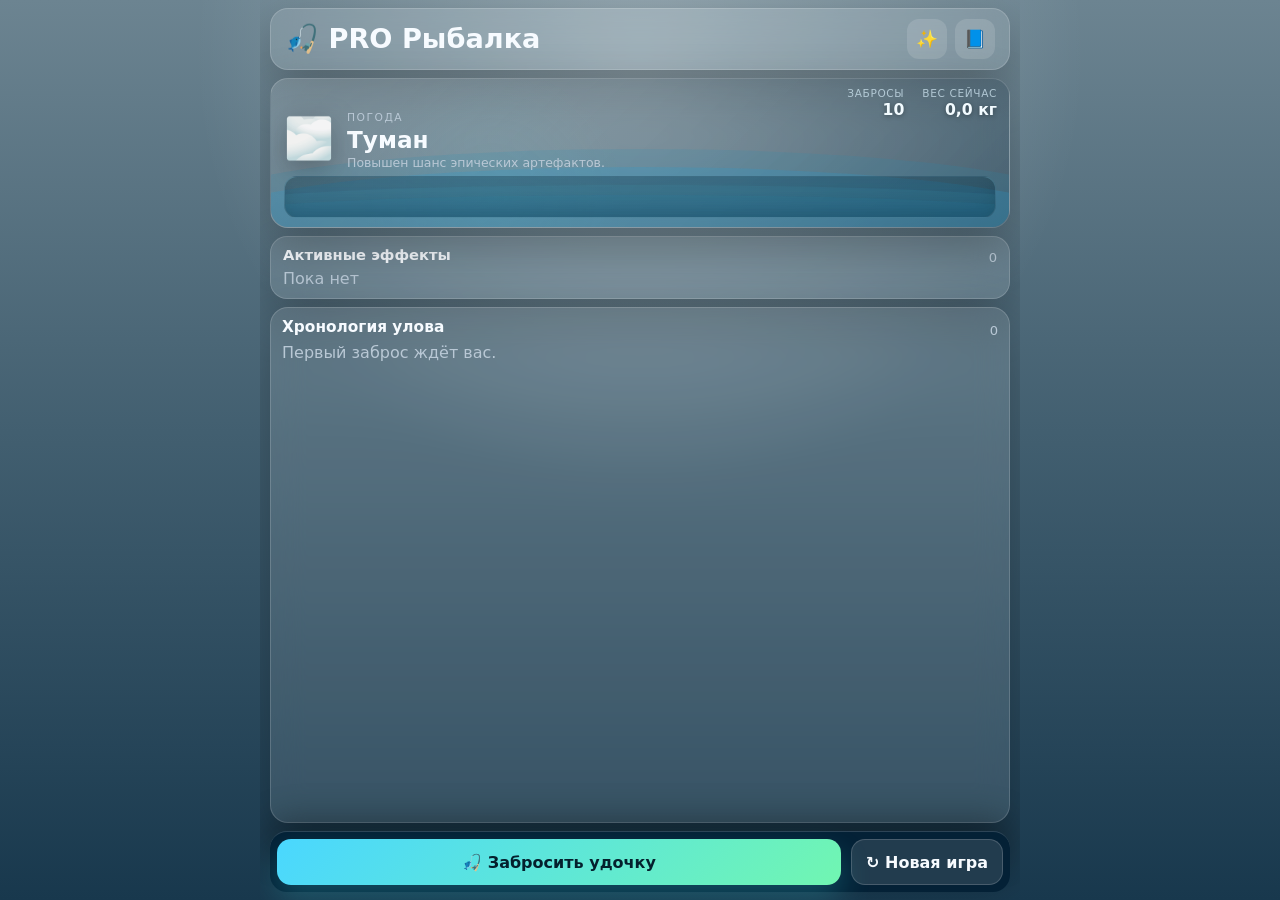
==== commit 78e8b761: "Add files via upload" ====
--- a/index.html
+++ b/index.html
@@ -5,7 +5,7 @@
   <meta name="viewport" content="width=device-width, initial-scale=1, viewport-fit=cover" />
   <meta name="theme-color" content="#071b2d" />
   <title>PRO Рыбалка</title>
-  <link rel="stylesheet" href="style.css" />
+  <link rel="stylesheet" href="style.css?v=13.2" />
   <script src="https://telegram.org/js/telegram-web-app.js"></script>
 </head>
 <body>
@@ -101,6 +101,6 @@
   <div id="weatherFx" class="weather-fx" aria-hidden="true"></div>
   <div id="toast" class="toast" role="status" aria-live="polite"></div>
 
-  <script src="script.js"></script>
+  <script src="script.js?v=13.2"></script>
 </body>
 </html>
--- a/style.css
+++ b/style.css
@@ -16,7 +16,7 @@
 body {
   margin: 0;
   min-height: 100vh;
-  min-height: var(--tg-viewport-stable-height, 100vh);
+  min-height: var(--tg-viewport-stable-height, var(--app-height, 100svh));
   font-family: Inter, ui-sans-serif, system-ui, -apple-system, BlinkMacSystemFont, "Segoe UI", sans-serif;
   color: var(--tg-theme-text-color, var(--text));
   background:
@@ -345,7 +345,6 @@
 .sticky-status { grid-template-columns: repeat(2, minmax(0,1fr)) !important; gap: 10px; }
 .sticky-status .status-card:first-child { display:none !important; }
 .lake-card { min-height: 138px; padding: 16px 18px; gap: 14px; }
-#weatherTitle::before { content:'Погода'; display:block; margin-bottom:4px; color:var(--muted); font-size:.74rem; text-transform:uppercase; letter-spacing:.12em; }
 .weather-scene { font-size: 3.55rem; }
 
 /* Анимации компактных информационных карточек */
@@ -631,8 +630,8 @@
 body { min-height:100%; }
 .app-shell {
   width:min(760px,100%);
-  height:var(--tg-viewport-stable-height, 100dvh);
-  max-height:var(--tg-viewport-stable-height, 100dvh);
+  height:var(--tg-viewport-stable-height, var(--app-height, 100svh));
+  max-height:var(--tg-viewport-stable-height, var(--app-height, 100svh));
   margin:0 auto;
   padding:calc(8px + env(safe-area-inset-top)) 10px calc(8px + env(safe-area-inset-bottom));
   display:grid;
@@ -715,8 +714,10 @@
   width:auto !important;
   transform:none !important;
   margin:0 !important;
-  padding:7px !important;
+  padding:7px 7px max(7px, env(safe-area-inset-bottom, 0px)) !important;
   border-radius:17px;
+  z-index:70;
+  flex-shrink:0;
   grid-template-columns:minmax(0,1fr) auto;
 }
 .cast-panel .primary-btn,.cast-panel .secondary-btn { min-height:46px; border-radius:14px; padding:9px 14px; }
@@ -757,3 +758,97 @@
   .merged-weather-card .weather-copy p { font-size:.72rem; }
   .merged-weather-card .arcade-track { height:38px; }
 }
+
+/* v13.1 — центр аркадной дорожки, итоговые пузырьки, цветной справочник и свечение эффектов */
+.arcade-fish {
+  top:50% !important;
+  margin-top:0 !important;
+  transform-origin:center;
+}
+.arcade-fish.left-to-right { animation-name:arcadeTrackRightCentered; }
+.arcade-fish.right-to-left { animation-name:arcadeTrackLeftCentered; }
+@keyframes arcadeTrackRightCentered {
+  from { left:-72px; transform:translateY(-50%) scaleX(1); }
+  to { left:calc(100% + 2px); transform:translateY(-50%) scaleX(1); }
+}
+@keyframes arcadeTrackLeftCentered {
+  from { left:calc(100% + 2px); transform:translateY(-50%) scaleX(-1); }
+  to { left:-72px; transform:translateY(-50%) scaleX(-1); }
+}
+.arcade-fish.caught {
+  animation:none !important;
+  transform:translateY(-50%) scale(.25) !important;
+}
+
+.result-card { position:relative; overflow:hidden; isolation:isolate; }
+.result-card > *:not(.result-bubbles) { position:relative; z-index:2; }
+.result-bubbles { position:absolute; inset:0; z-index:1; pointer-events:none; overflow:hidden; }
+.result-bubbles span {
+  position:absolute;
+  bottom:-28px;
+  width:10px;
+  height:10px;
+  border-radius:50%;
+  border:1px solid rgba(225,250,255,.55);
+  background:rgba(210,247,255,.12);
+  box-shadow:inset 0 0 4px rgba(255,255,255,.38);
+  animation:resultBubbleRise 6s linear infinite;
+}
+.result-bubbles span:nth-child(1){left:8%;width:8px;height:8px;animation-duration:5.1s;animation-delay:-1.2s}
+.result-bubbles span:nth-child(2){left:18%;width:12px;height:12px;animation-duration:7.2s;animation-delay:-4.3s}
+.result-bubbles span:nth-child(3){left:29%;width:7px;height:7px;animation-duration:5.8s;animation-delay:-2.7s}
+.result-bubbles span:nth-child(4){left:39%;width:14px;height:14px;animation-duration:8s;animation-delay:-6.1s}
+.result-bubbles span:nth-child(5){left:49%;width:9px;height:9px;animation-duration:6.4s;animation-delay:-3.5s}
+.result-bubbles span:nth-child(6){left:59%;width:11px;height:11px;animation-duration:7.5s;animation-delay:-1.8s}
+.result-bubbles span:nth-child(7){left:68%;width:7px;height:7px;animation-duration:5.4s;animation-delay:-4.9s}
+.result-bubbles span:nth-child(8){left:77%;width:13px;height:13px;animation-duration:7.8s;animation-delay:-2.2s}
+.result-bubbles span:nth-child(9){left:87%;width:9px;height:9px;animation-duration:6.1s;animation-delay:-5.6s}
+.result-bubbles span:nth-child(10){left:94%;width:6px;height:6px;animation-duration:5.7s;animation-delay:-3.1s}
+@keyframes resultBubbleRise {
+  0% { transform:translate3d(0,0,0) scale(.75); opacity:0; }
+  12% { opacity:.7; }
+  72% { opacity:.5; }
+  100% { transform:translate3d(12px,-330px,0) scale(1.15); opacity:0; }
+}
+body.reduce-motion .result-bubbles { display:none; }
+
+.guide-content h3.guide-bonus { color:#70f49d; text-shadow:0 1px 0 #000; }
+.guide-content h3.guide-debuff { color:#ff6d6d; text-shadow:0 1px 0 #000; }
+.guide-content h3.guide-epic { color:#c78aff; text-shadow:0 1px 0 #000; }
+.guide-content h3.guide-legendary { color:#ff9b43; text-shadow:0 1px 0 #000; }
+.guide-content h3.guide-achievement { color:#ffd34e; text-shadow:0 1px 0 #4b3200; }
+.guide-search { position:sticky; top:0; z-index:4; padding:4px 0 8px; background:linear-gradient(#102b40 76%,transparent); }
+.guide-search label { display:flex; align-items:center; gap:9px; min-height:44px; padding:0 12px; border-radius:14px; border:1px solid rgba(255,255,255,.18); background:rgba(255,255,255,.09); }
+.guide-search label span { font-size:1.45rem; line-height:1; color:var(--accent); transform:rotate(-18deg); }
+.guide-search input { width:100%; border:0; outline:0; color:var(--text); background:transparent; font:inherit; }
+.guide-search input::placeholder { color:var(--muted); }
+.guide-search-count { display:block; margin:10px 2px 0; color:var(--muted); font-size:.8rem; }
+.guide-search-empty { padding:22px 10px; text-align:center; color:var(--muted); }
+
+.inventory { transition:box-shadow .35s ease, border-color .35s ease; }
+.inventory.has-effects { box-shadow:var(--shadow), inset 0 0 20px rgba(74,215,255,.12); }
+.inventory.glow-bonus { box-shadow:var(--shadow), inset 0 0 22px rgba(112,244,157,.24); border-color:rgba(112,244,157,.34); }
+.inventory.glow-debuff { box-shadow:var(--shadow), inset 0 0 22px rgba(255,100,100,.24); border-color:rgba(255,100,100,.34); }
+.inventory.glow-epic { box-shadow:var(--shadow), inset 0 0 24px rgba(199,138,255,.28); border-color:rgba(199,138,255,.38); }
+.inventory.glow-legendary { box-shadow:var(--shadow), inset 0 0 26px rgba(255,155,67,.3); border-color:rgba(255,155,67,.42); }
+.inventory.glow-bonus.glow-debuff { box-shadow:var(--shadow), inset 12px 0 24px rgba(112,244,157,.2), inset -12px 0 24px rgba(255,100,100,.2); }
+.inventory.glow-legendary.glow-debuff { box-shadow:var(--shadow), inset 12px 0 26px rgba(255,155,67,.24), inset -12px 0 24px rgba(255,100,100,.18); }
+.inventory .chip.effect-bonus { border-color:rgba(112,244,157,.35); }
+.inventory .chip.effect-debuff { border-color:rgba(255,100,100,.35); }
+.inventory .chip.effect-epic { border-color:rgba(199,138,255,.4); }
+.inventory .chip.effect-legendary { border-color:rgba(255,155,67,.42); }
+
+
+/* v13.2 — защита нижней кнопки в Safari iPhone */
+html, body {
+  width:100%;
+  height:var(--tg-viewport-stable-height, var(--app-height, 100svh));
+  max-height:var(--tg-viewport-stable-height, var(--app-height, 100svh));
+}
+.history, .history-scroll { min-height:0 !important; }
+@supports (height: 100dvh) {
+  .app-shell {
+    height:var(--tg-viewport-stable-height, var(--app-height, 100dvh));
+    max-height:var(--tg-viewport-stable-height, var(--app-height, 100dvh));
+  }
+}
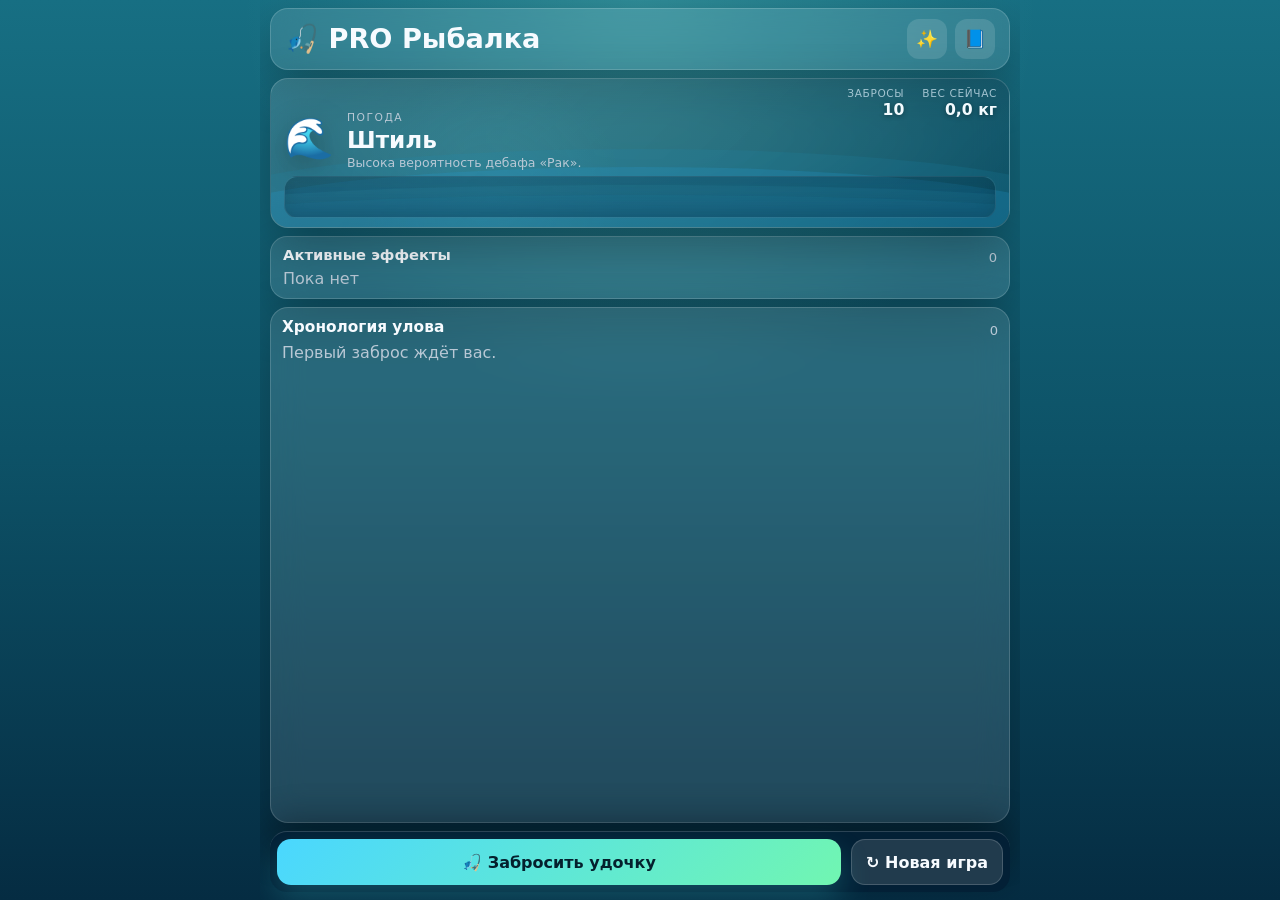
==== commit c04c144d: "Add files via upload" ====
--- a/index.html
+++ b/index.html
@@ -5,7 +5,22 @@
   <meta name="viewport" content="width=device-width, initial-scale=1, viewport-fit=cover" />
   <meta name="theme-color" content="#071b2d" />
   <title>PRO Рыбалка</title>
-  <link rel="stylesheet" href="style.css?v=13.2" />
+  <script>
+    // Раннее определение обычного Safari на iPhone до построения интерфейса.
+    (() => {
+      const ua = navigator.userAgent || '';
+      const isIPhone = /iPhone|iPod/i.test(ua);
+      const isWebKit = /WebKit/i.test(ua);
+      const isOtherIOSBrowser = /CriOS|FxiOS|EdgiOS|OPiOS|DuckDuckGo/i.test(ua);
+      const isStandalone = window.matchMedia?.('(display-mode: standalone)').matches || navigator.standalone === true;
+      const launchText = `${location.search} ${location.hash}`;
+      const hasTelegramLaunchParams = /tgWebApp(?:Data|Version|Platform|ThemeParams)/i.test(launchText);
+      if (isIPhone && isWebKit && !isOtherIOSBrowser && !isStandalone && !hasTelegramLaunchParams) {
+        document.documentElement.classList.add('iphone-safari-browser');
+      }
+    })();
+  </script>
+  <link rel="stylesheet" href="style.css?v=13.5" />
   <script src="https://telegram.org/js/telegram-web-app.js"></script>
 </head>
 <body>
@@ -101,6 +116,6 @@
   <div id="weatherFx" class="weather-fx" aria-hidden="true"></div>
   <div id="toast" class="toast" role="status" aria-live="polite"></div>
 
-  <script src="script.js?v=13.2"></script>
+  <script src="script.js?v=13.5"></script>
 </body>
 </html>
--- a/style.css
+++ b/style.css
@@ -852,3 +852,33 @@
     max-height:var(--tg-viewport-stable-height, var(--app-height, 100dvh));
   }
 }
+
+
+/* v13.5 — обычный Safari на iPhone: панель действий привязана к нижней
+   границе фактически видимого visualViewport, без фиксированного запаса. */
+html.iphone-safari-browser body {
+  height:var(--app-height, 100svh) !important;
+  max-height:var(--app-height, 100svh) !important;
+}
+html.iphone-safari-browser .app-shell {
+  height:var(--app-height, 100svh) !important;
+  max-height:var(--app-height, 100svh) !important;
+  padding-bottom:calc(var(--ios-cast-panel-space, 72px) + 10px) !important;
+}
+html.iphone-safari-browser .history,
+html.iphone-safari-browser .history-scroll { min-height:0 !important; }
+html.iphone-safari-browser .cast-panel {
+  position:fixed !important;
+  left:50% !important;
+  top:calc(var(--vv-offset-top, 0px) + var(--vv-height, var(--app-height, 100svh)) - 8px - env(safe-area-inset-bottom, 0px)) !important;
+  bottom:auto !important;
+  width:min(760px, calc(100% - 20px)) !important;
+  transform:translate(-50%, -100%) !important;
+  margin:0 !important;
+  z-index:100 !important;
+}
+html.iphone-safari-browser body.game-finished:not(.test-build) .app-shell {
+  padding-bottom:max(8px, env(safe-area-inset-bottom, 0px)) !important;
+}
+
+}
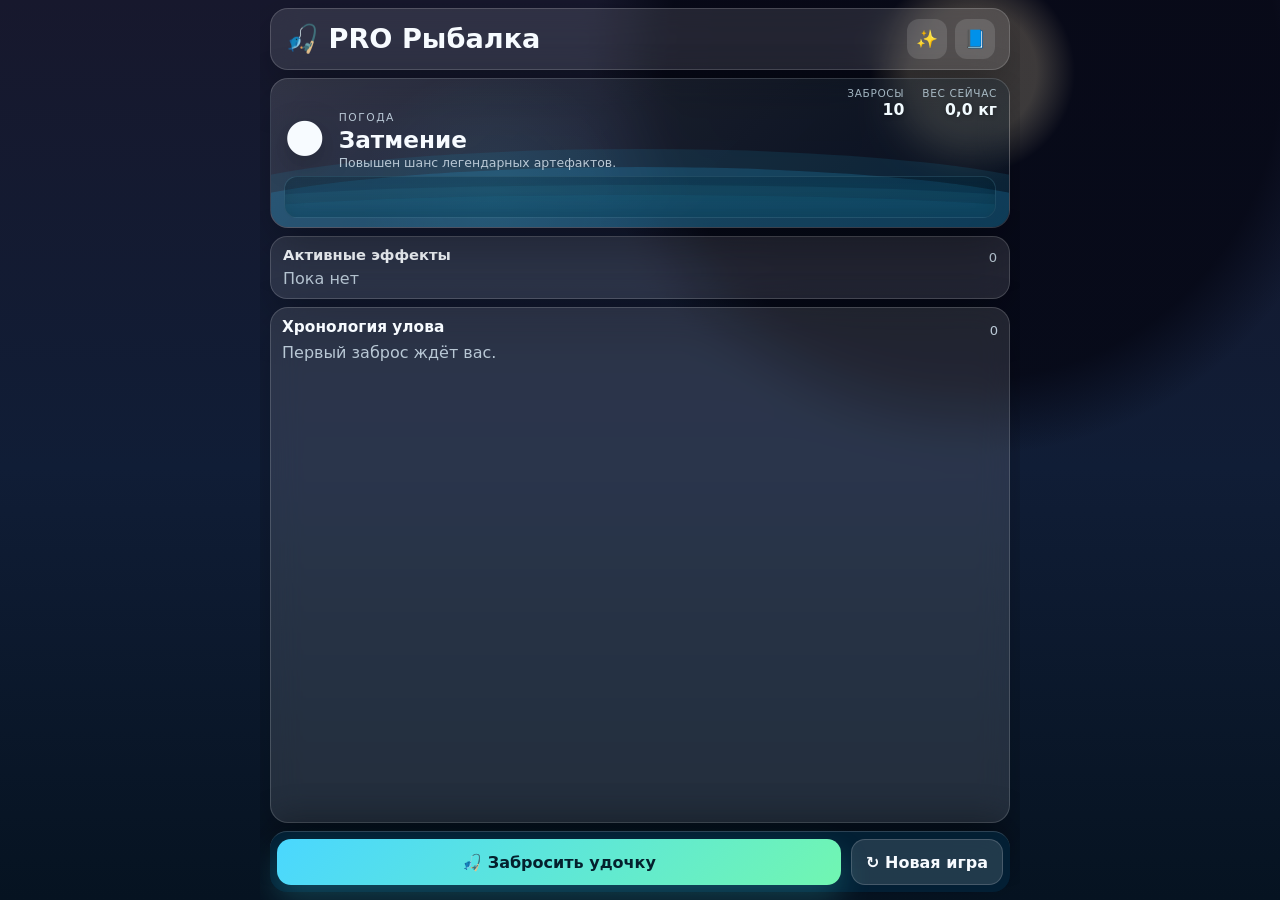
==== commit 23eeb7f5: "Add files via upload" ====
--- a/index.html
+++ b/index.html
@@ -20,7 +20,7 @@
       }
     })();
   </script>
-  <link rel="stylesheet" href="style.css?v=13.5" />
+  <link rel="stylesheet" href="style.css?v=14.1.0" />
   <script src="https://telegram.org/js/telegram-web-app.js"></script>
 </head>
 <body>
@@ -116,6 +116,6 @@
   <div id="weatherFx" class="weather-fx" aria-hidden="true"></div>
   <div id="toast" class="toast" role="status" aria-live="polite"></div>
 
-  <script src="script.js?v=13.5"></script>
+  <script src="script.js?v=14.1.0"></script>
 </body>
 </html>
--- a/style.css
+++ b/style.css
@@ -882,3 +882,91 @@
 }
 
 }
+
+
+/* v14 — единые сущности, контраст активных эффектов и действия внутри строк */
+.history-item > strong,
+.history-item > small,
+.history-item > .essence-impact,
+.history-item > .transmutation-chain,
+.history-item > .embedded-fish-list { position:relative; z-index:2; }
+
+.essence-impact {
+  display:flex;
+  align-items:flex-start;
+  gap:7px;
+  margin-top:6px;
+  padding:6px 8px;
+  border-radius:9px;
+  border:1px solid rgba(199,138,255,.36);
+  background:linear-gradient(90deg,rgba(124,63,168,.22),rgba(38,127,139,.12));
+  color:var(--text);
+  font-size:.78rem;
+  line-height:1.35;
+}
+.essence-impact .essence-icon { flex:none; font-size:1rem; filter:drop-shadow(0 0 7px rgba(199,138,255,.45)); }
+.history-item.is-eaten .essence-impact,
+.history-item.is-stolen .essence-impact { opacity:.62; }
+
+/* Касатка проходит по всей строке за текстом в случайном направлении. */
+.debuff-orca-ambient {
+  top:50%;
+  right:auto;
+  left:-18%;
+  z-index:0;
+  font-size:2.1rem;
+  opacity:0;
+  filter:drop-shadow(0 0 12px var(--silhouette-glow));
+}
+.debuff-orca-ambient.swim { animation:orcaAcrossRow 2.25s cubic-bezier(.2,.72,.2,1) both; }
+.debuff-orca-ambient.from-left.swim { animation-name:orcaAcrossRowReverse; }
+@keyframes orcaAcrossRow {
+  0% { left:108%; opacity:0; transform:translateY(-50%) scaleX(-1) scale(.72); }
+  14% { opacity:.42; }
+  78% { opacity:.5; }
+  100% { left:-18%; opacity:0; transform:translateY(-50%) scaleX(-1) scale(1.08); }
+}
+@keyframes orcaAcrossRowReverse {
+  0% { left:-18%; opacity:0; transform:translateY(-50%) scale(.72); }
+  14% { opacity:.42; }
+  78% { opacity:.5; }
+  100% { left:108%; opacity:0; transform:translateY(-50%) scale(1.08); }
+}
+
+/* Контрастная двухслойная подсветка, заметная в WebKit и на погодных фонах. */
+.inventory.has-effects {
+  isolation:isolate;
+  border-width:1px;
+  border-style:solid;
+  background-clip:padding-box;
+}
+.inventory.glow-bonus {
+  border-color:rgba(88,255,163,.68);
+  box-shadow:var(--shadow), inset 0 0 0 1px rgba(88,255,163,.24), inset 0 0 18px rgba(88,255,163,.30), 0 0 9px rgba(88,255,163,.10);
+}
+.inventory.glow-debuff {
+  border-color:rgba(255,91,103,.72);
+  box-shadow:var(--shadow), inset 0 0 0 1px rgba(255,91,103,.27), inset 0 0 18px rgba(255,91,103,.31), 0 0 9px rgba(255,91,103,.10);
+}
+.inventory.glow-epic {
+  border-color:rgba(205,139,255,.76);
+  box-shadow:var(--shadow), inset 0 0 0 1px rgba(205,139,255,.30), inset 0 0 20px rgba(205,139,255,.34), 0 0 10px rgba(205,139,255,.12);
+}
+.inventory.glow-legendary {
+  border-color:rgba(255,169,72,.80);
+  box-shadow:var(--shadow), inset 0 0 0 1px rgba(255,169,72,.32), inset 0 0 21px rgba(255,169,72,.36), 0 0 11px rgba(255,169,72,.13);
+}
+.inventory.glow-bonus.glow-debuff {
+  border-color:rgba(188,189,132,.72);
+  box-shadow:var(--shadow), inset 0 0 0 1px rgba(255,255,255,.16), inset 16px 0 22px rgba(88,255,163,.28), inset -16px 0 22px rgba(255,91,103,.28);
+}
+.inventory.glow-legendary.glow-debuff {
+  border-color:rgba(255,130,82,.78);
+  box-shadow:var(--shadow), inset 0 0 0 1px rgba(255,255,255,.16), inset 16px 0 24px rgba(255,169,72,.32), inset -16px 0 22px rgba(255,91,103,.25);
+}
+@media (prefers-color-scheme: light) {
+  .inventory.glow-bonus { border-color:rgba(0,128,73,.72); box-shadow:var(--shadow), inset 0 0 0 1px rgba(0,128,73,.28), inset 0 0 18px rgba(25,180,100,.24); }
+  .inventory.glow-debuff { border-color:rgba(190,35,49,.76); box-shadow:var(--shadow), inset 0 0 0 1px rgba(190,35,49,.28), inset 0 0 18px rgba(224,52,65,.23); }
+  .inventory.glow-epic { border-color:rgba(116,47,166,.78); box-shadow:var(--shadow), inset 0 0 0 1px rgba(116,47,166,.30), inset 0 0 19px rgba(151,73,205,.24); }
+  .inventory.glow-legendary { border-color:rgba(177,91,0,.82); box-shadow:var(--shadow), inset 0 0 0 1px rgba(177,91,0,.31), inset 0 0 20px rgba(226,121,17,.25); }
+}
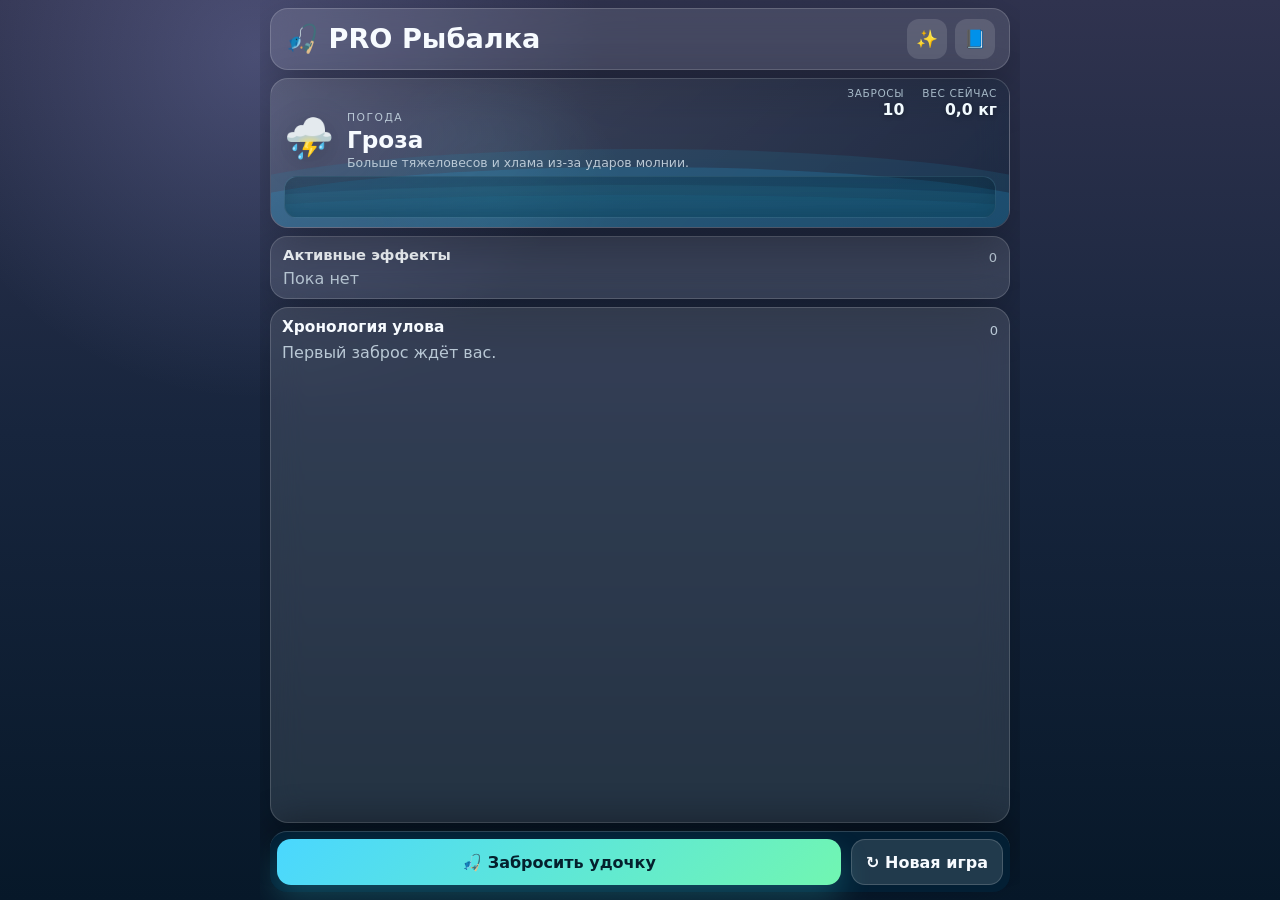
==== commit f2cd5ead: "Add files via upload" ====
--- a/index.html
+++ b/index.html
@@ -20,7 +20,7 @@
       }
     })();
   </script>
-  <link rel="stylesheet" href="style.css?v=14.1.0" />
+  <link rel="stylesheet" href="style.css?v=14.5" />
   <script src="https://telegram.org/js/telegram-web-app.js"></script>
 </head>
 <body>
@@ -116,6 +116,6 @@
   <div id="weatherFx" class="weather-fx" aria-hidden="true"></div>
   <div id="toast" class="toast" role="status" aria-live="polite"></div>
 
-  <script src="script.js?v=14.1.0"></script>
+  <script src="script.js?v=14.5"></script>
 </body>
 </html>
--- a/style.css
+++ b/style.css
@@ -970,3 +970,84 @@
   .inventory.glow-epic { border-color:rgba(116,47,166,.78); box-shadow:var(--shadow), inset 0 0 0 1px rgba(116,47,166,.30), inset 0 0 19px rgba(151,73,205,.24); }
   .inventory.glow-legendary { border-color:rgba(177,91,0,.82); box-shadow:var(--shadow), inset 0 0 0 1px rgba(177,91,0,.31), inset 0 0 20px rgba(226,121,17,.25); }
 }
+
+
+/* v14.2 — фактическое применение Акваланга */
+.scuba-impact,
+.scuba-bonus-status {
+  position: relative;
+  z-index: 2;
+  display: grid;
+  grid-template-columns: auto minmax(0,1fr);
+  gap: .55rem;
+  align-items: start;
+  margin-top: .45rem;
+  padding: .55rem .65rem;
+  border: 1px solid rgba(90, 230, 190, .34);
+  border-radius: .75rem;
+  background: linear-gradient(135deg, rgba(24, 105, 94, .22), rgba(15, 36, 48, .38));
+  box-shadow: inset 0 0 14px rgba(78, 226, 185, .12);
+}
+.scuba-impact > span:last-child,
+.scuba-bonus-status { min-width: 0; }
+.scuba-impact small,
+.scuba-bonus-status span {
+  display: block;
+  margin-top: .16rem;
+  color: var(--muted);
+  font-size: .78rem;
+  line-height: 1.35;
+}
+.scuba-icon { font-size: 1.15rem; }
+.scuba-nautilus { color: #ffd28a; font-weight: 800; }
+.scuba-eaten { color: #ffaaa7 !important; font-weight: 800; }
+.scuba-impact.is-eaten { border-color: rgba(255, 101, 101, .42); }
+.scuba-bonus-status {
+  grid-template-columns: 1fr;
+  border-color: rgba(95, 231, 186, .3);
+}
+.scuba-bonus-status.applied { border-color: rgba(95, 231, 186, .55); }
+.scuba-bonus-status.pending { opacity: .92; }
+.scuba-bonus-status.is-disabled { border-color: rgba(255, 120, 130, .4); color: var(--muted); }
+@media (max-width: 560px) {
+  .scuba-impact, .scuba-bonus-status { padding: .48rem .55rem; gap: .42rem; }
+}
+
+
+/* v14.3 — наглядные расчёты Маски и Ласт */
+.gear-impact,
+.gear-bonus-status {
+  position: relative;
+  z-index: 2;
+  display: grid;
+  grid-template-columns: auto minmax(0,1fr);
+  gap: .55rem;
+  align-items: start;
+  margin-top: .45rem;
+  padding: .55rem .65rem;
+  border: 1px solid rgba(91, 190, 255, .36);
+  border-radius: .75rem;
+  background: linear-gradient(135deg, rgba(31, 90, 135, .22), rgba(15, 36, 48, .38));
+  box-shadow: inset 0 0 14px rgba(83, 190, 255, .12);
+}
+.gear-impact > span:last-child,
+.gear-bonus-status { min-width:0; }
+.gear-impact small,
+.gear-bonus-status span {
+  display:block;
+  margin-top:.16rem;
+  color:var(--muted);
+  font-size:.78rem;
+  line-height:1.35;
+}
+.gear-icon { font-size:1.15rem; }
+.gear-nautilus { color:#ffd28a; font-weight:800; }
+.flipper-impact { border-color:rgba(96, 225, 170, .38); box-shadow:inset 0 0 14px rgba(96, 225, 170, .12); }
+.mask-impact { border-color:rgba(99, 190, 255, .42); box-shadow:inset 0 0 14px rgba(99, 190, 255, .13); }
+.gear-bonus-status { grid-template-columns:1fr; }
+.gear-bonus-status.applied { border-color:rgba(95, 211, 255, .58); }
+.gear-bonus-status.pending { opacity:.92; }
+.gear-bonus-status.is-disabled { border-color:rgba(255,120,130,.4); color:var(--muted); }
+@media (max-width:560px){
+  .gear-impact,.gear-bonus-status{padding:.48rem .55rem;gap:.42rem;}
+}
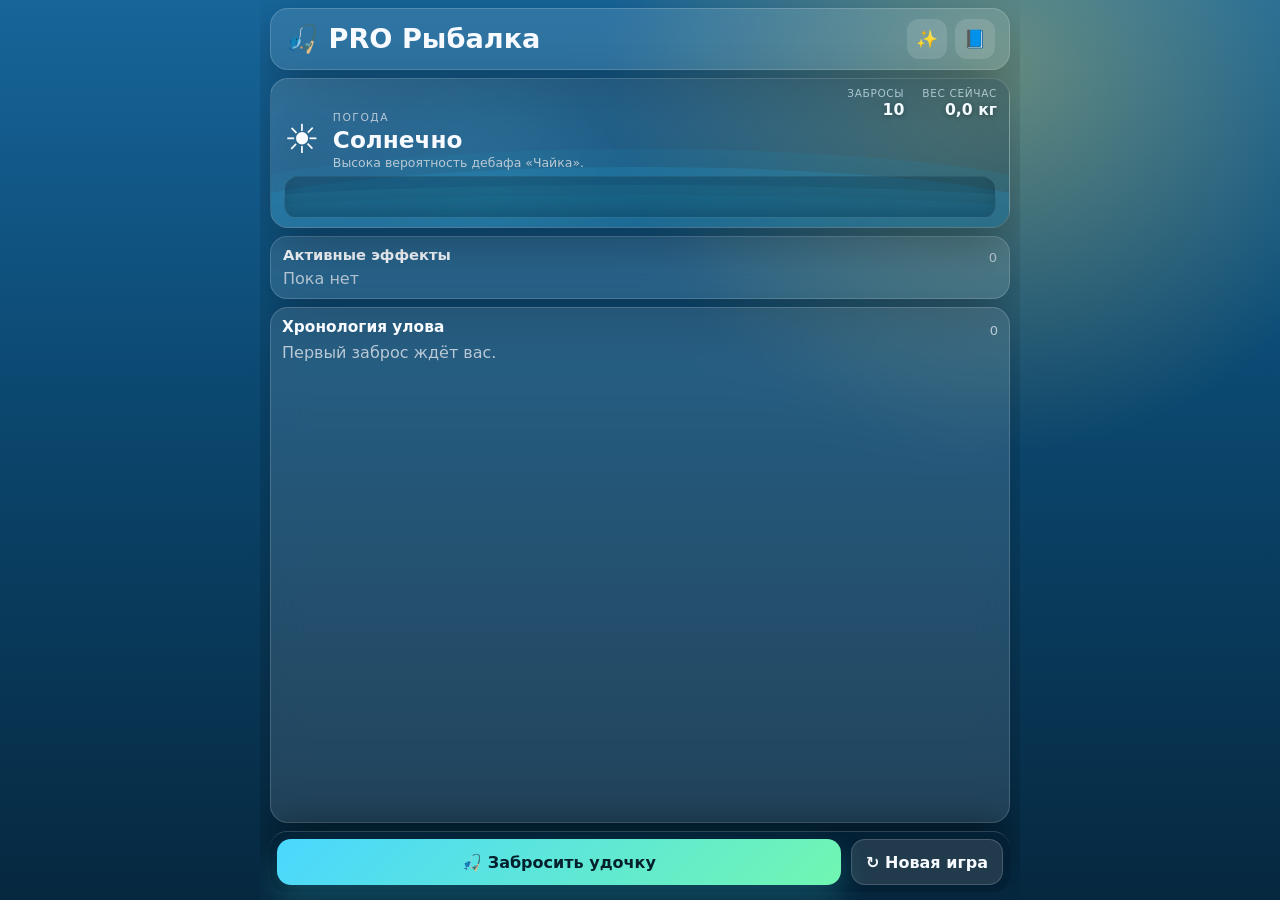
==== commit 4cd61ffa: "Add files via upload" ====
--- a/index.html
+++ b/index.html
@@ -20,7 +20,7 @@
       }
     })();
   </script>
-  <link rel="stylesheet" href="style.css?v=14.5" />
+  <link rel="stylesheet" href="style.css?v=14.7" />
   <script src="https://telegram.org/js/telegram-web-app.js"></script>
 </head>
 <body>
@@ -116,6 +116,6 @@
   <div id="weatherFx" class="weather-fx" aria-hidden="true"></div>
   <div id="toast" class="toast" role="status" aria-live="polite"></div>
 
-  <script src="script.js?v=14.5"></script>
+  <script src="script.js?v=14.7"></script>
 </body>
 </html>
--- a/style.css
+++ b/style.css
@@ -1051,3 +1051,26 @@
 @media (max-width:560px){
   .gear-impact,.gear-bonus-status{padding:.48rem .55rem;gap:.42rem;}
 }
+
+
+/* v14.7 — исходный и итоговый вес, наглядный расчёт Ласт */
+.fish-final-equals {
+  margin: 0 .28em;
+  color: var(--muted);
+  font-weight: 800;
+}
+.fish-final-weight {
+  color: #70f49d;
+  font-weight: 900;
+  text-shadow: 0 1px 0 rgba(0,0,0,.65), 0 0 9px rgba(112,244,157,.22);
+}
+.flipper-impact .gear-icon {
+  font-family: "Apple Color Emoji", "Segoe UI Emoji", "Noto Color Emoji", sans-serif;
+}
+.gear-arrow { color:#8fffd0; font-weight:900; padding:0 .15em; }
+.gear-target { color:var(--text); font-weight:800; }
+.gear-result { color:#70f49d; font-weight:900; }
+@media (prefers-color-scheme: light) {
+  .fish-final-weight, .gear-result { color:#087a3c; text-shadow:none; }
+  .gear-arrow { color:#087a5d; }
+}
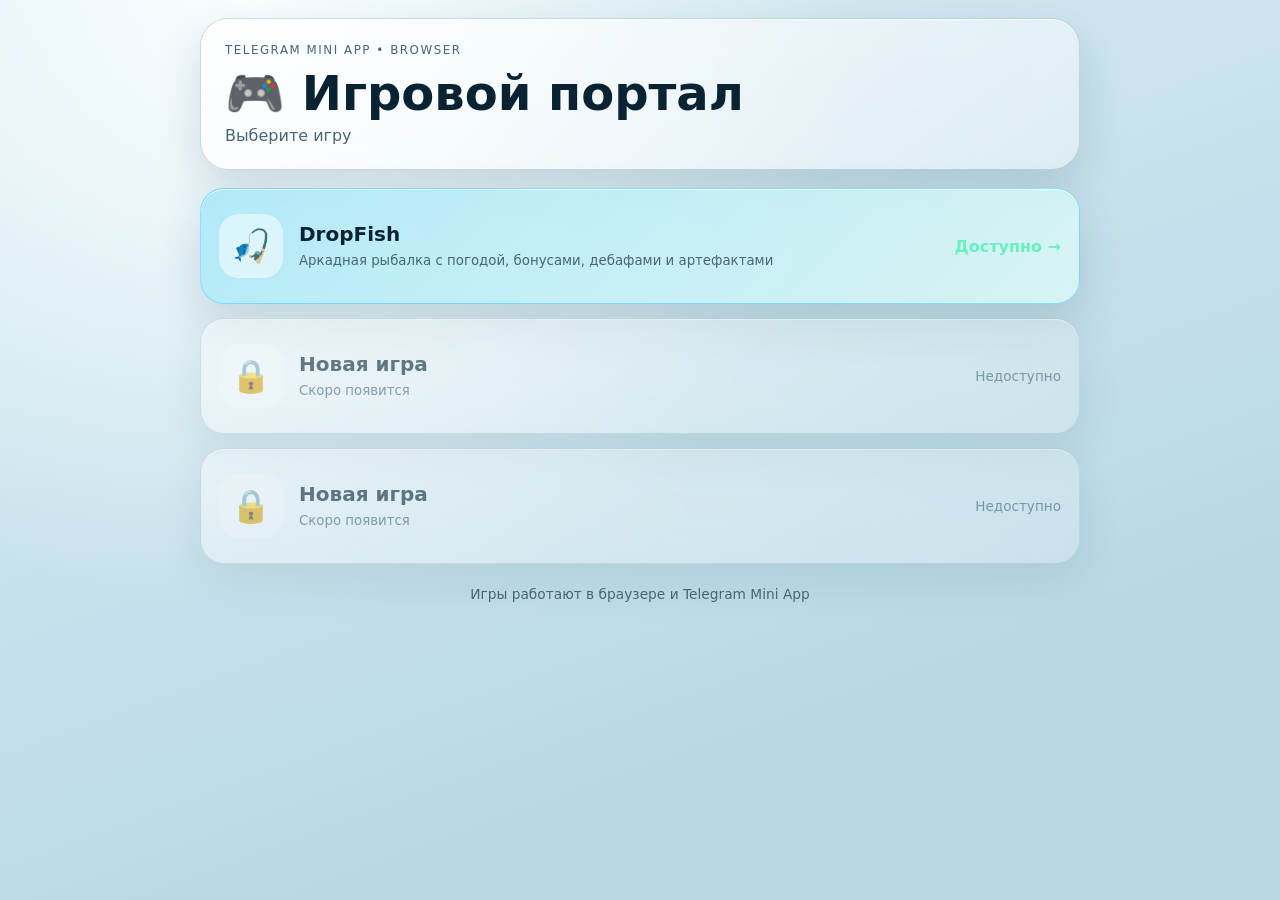
==== commit b80ddf33: "Add dropfish portal" ====
--- a/index.html
+++ b/index.html
@@ -4,118 +4,61 @@
   <meta charset="UTF-8" />
   <meta name="viewport" content="width=device-width, initial-scale=1, viewport-fit=cover" />
   <meta name="theme-color" content="#071b2d" />
-  <title>PRO Рыбалка</title>
+  <title>Игровой портал</title>
+  <link rel="stylesheet" href="./menu.css?v=1.0" />
+  <script src="https://telegram.org/js/telegram-web-app.js"></script>
+</head>
+<body>
+  <main class="portal-shell">
+    <header class="portal-header glass">
+      <div>
+        <span class="eyebrow">Telegram Mini App • Browser</span>
+        <h1>🎮 Игровой портал</h1>
+        <p>Выберите игру</p>
+      </div>
+    </header>
+
+    <section class="games-grid" aria-label="Список игр">
+      <a class="game-card game-card--active glass" href="./dropfish/">
+        <span class="game-icon" aria-hidden="true">🎣</span>
+        <span class="game-copy">
+          <strong>DropFish</strong>
+          <small>Аркадная рыбалка с погодой, бонусами, дебафами и артефактами</small>
+        </span>
+        <span class="play-mark" aria-hidden="true">Доступно →</span>
+      </a>
+
+      <div class="game-card game-card--locked glass" aria-disabled="true">
+        <span class="game-icon" aria-hidden="true">🔒</span>
+        <span class="game-copy">
+          <strong>Новая игра</strong>
+          <small>Скоро появится</small>
+        </span>
+        <span class="locked-mark">Недоступно</span>
+      </div>
+
+      <div class="game-card game-card--locked glass" aria-disabled="true">
+        <span class="game-icon" aria-hidden="true">🔒</span>
+        <span class="game-copy">
+          <strong>Новая игра</strong>
+          <small>Скоро появится</small>
+        </span>
+        <span class="locked-mark">Недоступно</span>
+      </div>
+    </section>
+
+    <footer class="portal-footer">Игры работают в браузере и Telegram Mini App</footer>
+  </main>
   <script>
-    // Раннее определение обычного Safari на iPhone до построения интерфейса.
     (() => {
-      const ua = navigator.userAgent || '';
-      const isIPhone = /iPhone|iPod/i.test(ua);
-      const isWebKit = /WebKit/i.test(ua);
-      const isOtherIOSBrowser = /CriOS|FxiOS|EdgiOS|OPiOS|DuckDuckGo/i.test(ua);
-      const isStandalone = window.matchMedia?.('(display-mode: standalone)').matches || navigator.standalone === true;
-      const launchText = `${location.search} ${location.hash}`;
-      const hasTelegramLaunchParams = /tgWebApp(?:Data|Version|Platform|ThemeParams)/i.test(launchText);
-      if (isIPhone && isWebKit && !isOtherIOSBrowser && !isStandalone && !hasTelegramLaunchParams) {
-        document.documentElement.classList.add('iphone-safari-browser');
+      const app = window.Telegram?.WebApp;
+      if (app?.initData || (app?.platform && app.platform !== 'unknown')) {
+        app.ready();
+        app.expand();
+        const bg = app.themeParams?.bg_color;
+        if (bg) document.documentElement.style.setProperty('--tg-bg', bg);
       }
     })();
   </script>
-  <link rel="stylesheet" href="style.css?v=14.7" />
-  <script src="https://telegram.org/js/telegram-web-app.js"></script>
-</head>
-<body>
-  <main class="app-shell">
-    <header class="topbar glass">
-      <div>
-        <p class="eyebrow">Telegram Mini App • Browser</p>
-        <h1>🎣 PRO Рыбалка</h1>
-      </div>
-      <div class="header-actions">
-        <button id="motionBtn" class="icon-btn motion-btn" aria-label="Уменьшить анимации" title="Уменьшить анимации">✨</button>
-        <button id="guideBtn" class="icon-btn" aria-label="Открыть справочник">📘</button>
-      </div>
-    </header>
-
-    <section id="lakeCard" class="lake-card glass merged-weather-card">
-      <div class="ambient-layer" aria-hidden="true">
-        <span class="bubble bubble-1"></span><span class="bubble bubble-2"></span><span class="bubble bubble-3"></span>
-        <span class="fish-shadow fish-shadow-1">◆</span><span class="fish-shadow fish-shadow-2">◆</span>
-      </div>
-      <div id="castArc" class="cast-arc" aria-hidden="true"></div>
-      <div id="splash" class="splash" aria-hidden="true">💦</div>
-      <div class="lake-stat-strip" aria-label="Статистика игровой сессии">
-        <div class="lake-stat lake-stat-casts"><span>Забросы</span><strong id="castsLabel">10</strong></div>
-        <div class="lake-stat lake-stat-weight"><span>Вес сейчас</span><strong id="weightLabel">0,0 кг</strong></div>
-      </div>
-      <div class="weather-main">
-        <div id="weatherScene" class="weather-scene" aria-hidden="true">☀️</div>
-        <div class="weather-copy">
-          <span class="weather-kicker">Погода</span>
-          <h2 id="weatherTitle">Солнечно</h2>
-          <p id="weatherDescription">Высока вероятность встретить чайку.</p>
-        </div>
-      </div>
-      <div id="arcadeLayer" class="arcade-track" aria-label="Дополнительная аркадная рыбалка">
-        <span id="arcadeStatus" class="arcade-catch-status" role="status" aria-live="polite"></span>
-        <span class="arcade-track-water" aria-hidden="true"></span>
-      </div>
-      <span id="weatherLabel" class="visually-hidden">—</span>
-    </section>
-
-    <section class="actions cast-panel">
-      <button id="castBtn" class="primary-btn">🎣 Забросить удочку</button>
-      <button id="restartBtn" class="secondary-btn">↻ Новая игра</button>
-    </section>
-
-    <section class="inventory glass">
-      <div class="section-heading">
-        <h2>Активные эффекты</h2>
-        <span id="effectCount">0</span>
-      </div>
-      <div id="effectsList" class="chips"><span class="muted">Пока нет</span></div>
-    </section>
-
-    <section class="history glass">
-      <div class="section-heading">
-        <h2>Хронология улова</h2>
-        <span id="historyCount">0</span>
-      </div>
-      <div id="historyScroll" class="history-scroll">
-        <ol id="historyList" class="history-list"></ol>
-        <div id="emptyHistory" class="empty-state">Первый заброс ждёт вас.</div>
-        <div id="resultCard" class="result-card hidden"></div>
-      </div>
-    </section>
-  </main>
-
-
-  <dialog id="guideDialog" class="modal">
-    <div class="modal-card wide">
-      <button class="close-btn" data-close="guideDialog" aria-label="Закрыть">×</button>
-      <h2>Справочник</h2>
-      <nav id="guideTabs" class="tabs"></nav>
-      <div id="guideContent" class="guide-content"></div>
-    </div>
-  </dialog>
-
-  <dialog id="choiceDialog" class="modal">
-    <div class="modal-card">
-      <h2 id="choiceTitle">Выбор</h2>
-      <p id="choiceText"></p>
-      <div id="choiceButtons" class="choice-buttons"></div>
-    </div>
-  </dialog>
-
-  <div id="effectOverlay" class="effect-overlay" aria-hidden="true">
-    <div id="effectBackdrop" class="effect-backdrop"></div>
-    <div id="effectParticles" class="effect-particles"></div>
-    <div id="effectIcon" class="effect-icon"></div>
-    <div id="effectTitle" class="effect-title"></div>
-    <div id="effectSubtitle" class="effect-subtitle"></div>
-  </div>
-  <div id="weatherFx" class="weather-fx" aria-hidden="true"></div>
-  <div id="toast" class="toast" role="status" aria-live="polite"></div>
-
-  <script src="script.js?v=14.7"></script>
 </body>
 </html>
--- a/menu.css
+++ b/menu.css
@@ -0,0 +1,46 @@
+:root {
+  color-scheme: dark;
+  --bg: var(--tg-bg, #071b2d);
+  --panel: rgba(15, 39, 55, .78);
+  --panel-strong: rgba(17, 52, 69, .92);
+  --line: rgba(157, 225, 255, .18);
+  --text: #e8f7ff;
+  --muted: #9eb8c7;
+  --accent: #35c8ff;
+  --accent-2: #68f0c1;
+}
+* { box-sizing: border-box; }
+html, body { margin: 0; min-height: 100%; background: radial-gradient(circle at 20% 0%, #12354a 0, transparent 42%), linear-gradient(160deg, var(--bg), #03111e 72%); color: var(--text); font-family: Inter, ui-sans-serif, system-ui, -apple-system, BlinkMacSystemFont, "Segoe UI", sans-serif; }
+body { min-height: 100dvh; padding: max(18px, env(safe-area-inset-top)) 16px max(22px, env(safe-area-inset-bottom)); }
+.portal-shell { width: min(880px, 100%); margin: 0 auto; }
+.glass { background: linear-gradient(145deg, rgba(255,255,255,.08), rgba(255,255,255,.025)); border: 1px solid var(--line); box-shadow: inset 0 1px rgba(255,255,255,.06), 0 18px 45px rgba(0,0,0,.22); backdrop-filter: blur(18px); -webkit-backdrop-filter: blur(18px); }
+.portal-header { border-radius: 28px; padding: 24px; margin-bottom: 18px; }
+.eyebrow { display: block; color: var(--muted); font-size: .74rem; letter-spacing: .13em; text-transform: uppercase; }
+h1 { margin: 8px 0 4px; font-size: clamp(1.8rem, 6vw, 3rem); }
+.portal-header p { margin: 0; color: var(--muted); }
+.games-grid { display: grid; gap: 14px; }
+.game-card { min-height: 116px; border-radius: 24px; padding: 18px; display: grid; grid-template-columns: auto 1fr auto; align-items: center; gap: 16px; color: inherit; text-decoration: none; transition: transform .2s ease, border-color .2s ease, box-shadow .2s ease; }
+.game-card--active { border-color: rgba(53,200,255,.48); background: linear-gradient(135deg, rgba(20,98,128,.76), rgba(9,47,68,.76)); }
+.game-card--active:hover, .game-card--active:focus-visible { transform: translateY(-2px); border-color: rgba(104,240,193,.72); box-shadow: inset 0 0 24px rgba(53,200,255,.12), 0 18px 45px rgba(0,0,0,.3); outline: none; }
+.game-icon { width: 64px; height: 64px; border-radius: 20px; display: grid; place-items: center; font-size: 2rem; background: rgba(4,21,33,.42); border: 1px solid rgba(255,255,255,.1); }
+.game-copy { min-width: 0; display: grid; gap: 6px; }
+.game-copy strong { font-size: 1.25rem; }
+.game-copy small { color: var(--muted); line-height: 1.35; }
+.play-mark { color: var(--accent-2); font-weight: 800; white-space: nowrap; }
+.game-card--locked { opacity: .58; cursor: not-allowed; }
+.locked-mark { color: var(--muted); font-size: .85rem; }
+.portal-footer { text-align: center; color: var(--muted); padding: 22px 8px 4px; font-size: .86rem; }
+@media (max-width: 560px) {
+  body { padding-left: 12px; padding-right: 12px; }
+  .portal-header { padding: 20px; border-radius: 24px; }
+  .game-card { grid-template-columns: auto 1fr; min-height: 105px; padding: 15px; border-radius: 22px; }
+  .game-icon { width: 56px; height: 56px; border-radius: 17px; }
+  .play-mark, .locked-mark { grid-column: 2; }
+}
+@media (prefers-color-scheme: light) {
+  :root { color-scheme: light; --bg: #dceef5; --text: #092333; --muted: #486674; --line: rgba(9,55,74,.18); }
+  html, body { background: radial-gradient(circle at 20% 0%, #f9feff 0, transparent 45%), linear-gradient(160deg, #dceef5, #b8d8e6 75%); }
+  .glass { background: linear-gradient(145deg, rgba(255,255,255,.72), rgba(255,255,255,.38)); box-shadow: inset 0 1px rgba(255,255,255,.9), 0 18px 45px rgba(25,70,88,.16); }
+  .game-card--active { background: linear-gradient(135deg, rgba(171,231,248,.88), rgba(220,248,245,.82)); }
+  .game-icon { background: rgba(255,255,255,.5); }
+}
